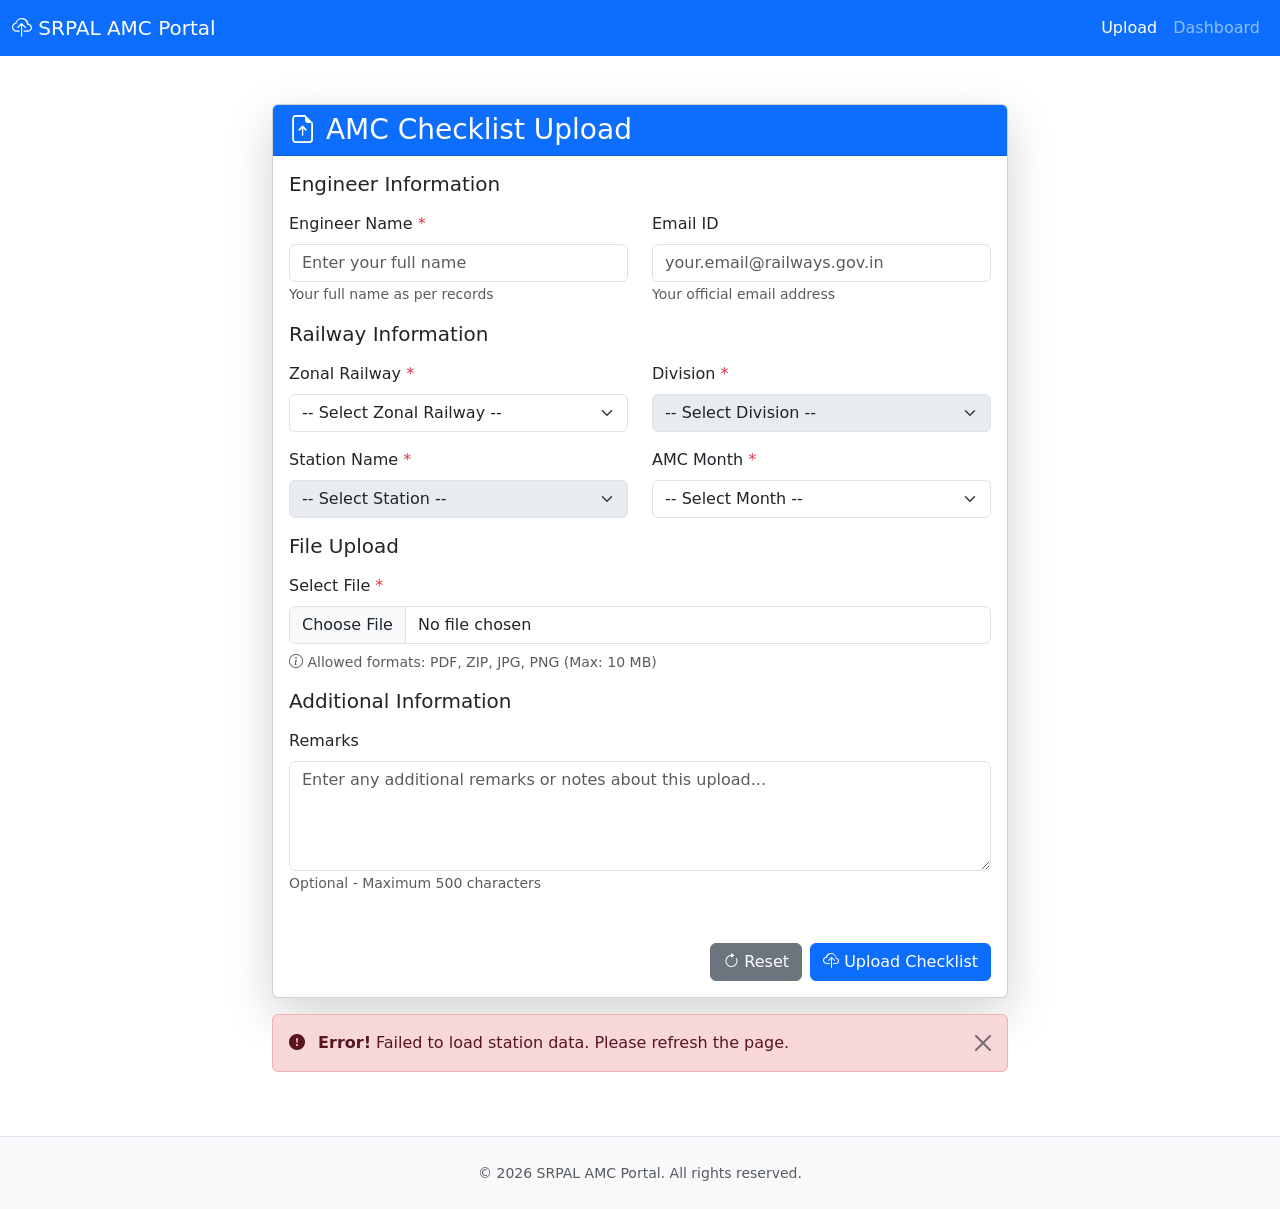
==== index.html @ 7de7b700 "Add files via upload" ====
<!DOCTYPE html>
<html lang="en">
<head>
    <meta charset="UTF-8">
    <meta name="viewport" content="width=device-width, initial-scale=1.0">
    <title>SRPAL AMC Portal - Upload</title>
    <link href="https://cdn.jsdelivr.net/npm/bootstrap@5.3.0/dist/css/bootstrap.min.css" rel="stylesheet">
    <link rel="stylesheet" href="https://cdn.jsdelivr.net/npm/bootstrap-icons@1.10.0/font/bootstrap-icons.css">
    <link rel="stylesheet" href="static/style.css">
</head>
<body>
    <nav class="navbar navbar-expand-lg navbar-dark bg-primary">
        <div class="container-fluid">
            <a class="navbar-brand" href="index.html">
                <i class="bi bi-cloud-upload"></i> SRPAL AMC Portal
            </a>
            <button class="navbar-toggler" type="button" data-bs-toggle="collapse" data-bs-target="#navbarNav">
                <span class="navbar-toggler-icon"></span>
            </button>
            <div class="collapse navbar-collapse" id="navbarNav">
                <ul class="navbar-nav ms-auto">
                    <li class="nav-item">
                        <a class="nav-link active" href="index.html">Upload</a>
                    </li>
                    <li class="nav-item">
                        <a class="nav-link" href="dashboard.html">Dashboard</a>
                    </li>
                </ul>
            </div>
        </div>
    </nav>

    <div class="container mt-5 mb-5">
        <div class="row justify-content-center">
            <div class="col-lg-8">
                <div class="card shadow-lg">
                    <div class="card-header bg-primary text-white">
                        <h3 class="mb-0">
                            <i class="bi bi-file-earmark-arrow-up"></i> AMC Checklist Upload
                        </h3>
                    </div>
                    <div class="card-body">
                        <form id="uploadForm" enctype="multipart/form-data">
                            <!-- Engineer Information Section -->
                            <div class="section-header">
                                <h5 class="mb-3">Engineer Information</h5>
                            </div>

                            <div class="row mb-3">
                                <div class="col-md-6">
                                    <label for="engineerName" class="form-label">Engineer Name <span class="text-danger">*</span></label>
                                    <input type="text" class="form-control" id="engineerName" name="engineer_name" 
                                           placeholder="Enter your full name" autocomplete="name" required>
                                    <small class="form-text text-muted">Your full name as per records</small>
                                </div>
                                <div class="col-md-6">
                                    <label for="email" class="form-label">Email ID</label>
                                    <input type="email" class="form-control" id="email" name="email" 
                                           placeholder="your.email@railways.gov.in" autocomplete="email">
                                    <small class="form-text text-muted">Your official email address</small>
                                </div>
                            </div>

                            <!-- Railway Information Section -->
                            <div class="section-header">
                                <h5 class="mb-3">Railway Information</h5>
                            </div>

                            <div class="row mb-3">
                                <div class="col-md-6">
                                    <label for="zone" class="form-label">Zonal Railway <span class="text-danger">*</span></label>
                                    <select class="form-select" id="zone" name="zone" required>
                                        <option value="">-- Select Zonal Railway --</option>
                                    </select>
                                </div>
                                <div class="col-md-6">
                                    <label for="division" class="form-label">Division <span class="text-danger">*</span></label>
                                    <select class="form-select" id="division" name="division" required disabled>
                                        <option value="">-- Select Division --</option>
                                    </select>
                                </div>
                            </div>

                            <div class="row mb-3">
                                <div class="col-md-6">
                                    <label for="station" class="form-label">Station Name <span class="text-danger">*</span></label>
                                    <select class="form-select" id="station" name="station" required disabled>
                                        <option value="">-- Select Station --</option>
                                    </select>
                                </div>
                                <div class="col-md-6">
                                    <label for="month" class="form-label">AMC Month <span class="text-danger">*</span></label>
                                    <select class="form-select" id="month" name="month" required>
                                        <option value="">-- Select Month --</option>
                                    </select>
                                </div>
                            </div>

                            <!-- File Upload Section -->
                            <div class="section-header">
                                <h5 class="mb-3">File Upload</h5>
                            </div>

                            <div class="mb-3">
                                <label for="fileInput" class="form-label">Select File <span class="text-danger">*</span></label>
                                <div class="file-upload-wrapper">
                                    <input type="file" class="form-control" id="fileInput" name="file" 
                                           accept=".pdf,.zip,.jpg,.jpeg,.png" required>
                                    <small class="form-text text-muted d-block mt-2">
                                        <i class="bi bi-info-circle"></i> Allowed formats: PDF, ZIP, JPG, PNG (Max: 10 MB)
                                    </small>
                                </div>
                                <div id="fileInfo" class="mt-3" style="display: none;">
                                    <div class="file-upload-summary">
                                        <div class="d-flex flex-column flex-sm-row justify-content-between gap-2">
                                            <div>
                                                <div class="text-muted small">Selected file</div>
                                                <strong id="fileName"></strong>
                                            </div>
                                            <div class="text-end">
                                                <div class="text-muted small">File size</div>
                                                <strong id="fileSize"></strong>
                                            </div>
                                        </div>
                                    </div>
                                </div>
                            </div>

                            <!-- Remarks Section -->
                            <div class="section-header">
                                <h5 class="mb-3">Additional Information</h5>
                            </div>

                            <div class="mb-3">
                                <label for="remarks" class="form-label">Remarks</label>
                                <textarea class="form-control" id="remarks" name="remarks" rows="4" 
                                          placeholder="Enter any additional remarks or notes about this upload..."></textarea>
                                <small class="form-text text-muted">Optional - Maximum 500 characters</small>
                            </div>

                            <!-- Form Actions -->
                            <div class="d-grid gap-2 d-md-flex justify-content-md-end mt-5">
                                <button type="reset" class="btn btn-secondary">
                                    <i class="bi bi-arrow-clockwise"></i> Reset
                                </button>
                                <button type="submit" class="btn btn-primary" id="submitBtn">
                                    <i class="bi bi-cloud-upload"></i> Upload Checklist
                                </button>
                            </div>
                        </form>
                    </div>
                </div>

                <!-- Success Message -->
                <div id="successMessage" class="alert alert-success alert-dismissible fade mt-3 d-none" role="alert" aria-live="polite">
                    <i class="bi bi-check-circle-fill me-2"></i>
                    AMC Checklist uploaded successfully.
                    <button type="button" class="btn-close" data-bs-dismiss="alert" aria-label="Close"></button>
                </div>

                <!-- Error Message -->
                <div id="errorMessage" class="alert alert-danger alert-dismissible fade mt-3 d-none" role="alert" aria-live="assertive">
                    <i class="bi bi-exclamation-circle-fill me-2"></i>
                    <strong>Error!</strong> <span id="errorText"></span>
                    <button type="button" class="btn-close" data-bs-dismiss="alert" aria-label="Close"></button>
                </div>
            </div>
        </div>
    </div>

    <!-- Footer -->
    <footer class="bg-light text-center py-4 mt-5 border-top">
        <div class="container">
            <p class="mb-0 text-muted">
                <small>&copy; 2026 SRPAL AMC Portal. All rights reserved.</small>
            </p>
        </div>
    </footer>

    <script src="https://cdn.jsdelivr.net/npm/bootstrap@5.3.0/dist/js/bootstrap.bundle.min.js"></script>
    <script>
        // Global station data
        let stationData = [];

        // Load station master data on page load
        async function loadStationData() {
            try {
                const response = await fetch('data/station_master.json');
                stationData = await response.json();
                populateZones();
                populateMonths();
            } catch (error) {
                console.error('Error loading station data:', error);
                showError('Failed to load station data. Please refresh the page.');
            }
        }

        // Populate zones dropdown
        function populateZones() {
            const zoneSelect = document.getElementById('zone');
            const zones = [...new Set(stationData.map(s => s['Zonal Railways']))].sort();
            
            zones.forEach(zone => {
                const option = document.createElement('option');
                option.value = zone;
                option.textContent = zone;
                zoneSelect.appendChild(option);
            });
        }

        // Populate AMC months
        function populateMonths() {
            const monthSelect = document.getElementById('month');
            const currentYear = new Date().getFullYear();
            const months = ['January', 'February', 'March', 'April', 'May', 'June',
                          'July', 'August', 'September', 'October', 'November', 'December'];
            
            months.forEach((month, index) => {
                const option = document.createElement('option');
                option.value = `${currentYear}_${month}`;
                option.textContent = month;
                monthSelect.appendChild(option);
            });
        }

        // Get divisions for a zone
        function getDivisions(zone) {
            return [...new Set(stationData
                .filter(s => s['Zonal Railways'] === zone)
                .map(s => s['Division']))]
                .sort();
        }

        // Get stations for a zone and division
        function getStations(zone, division) {
            return stationData
                .filter(s => s['Zonal Railways'] === zone && s['Division'] === division)
                .map(s => s['StationName'])
                .sort();
        }

        // Update divisions when zone changes
        document.getElementById('zone').addEventListener('change', function() {
            const zone = this.value;
            const divisionSelect = document.getElementById('division');
            const stationSelect = document.getElementById('station');
            
            divisionSelect.innerHTML = '<option value="">-- Select Division --</option>';
            stationSelect.innerHTML = '<option value="">-- Select Station --</option>';
            
            if (zone) {
                const divisions = getDivisions(zone);
                divisions.forEach(division => {
                    const option = document.createElement('option');
                    option.value = division;
                    option.textContent = division;
                    divisionSelect.appendChild(option);
                });
                divisionSelect.disabled = false;
            } else {
                divisionSelect.disabled = true;
            }
            
            stationSelect.disabled = true;
        });

        // Update stations when division changes
        document.getElementById('division').addEventListener('change', function() {
            const zone = document.getElementById('zone').value;
            const division = this.value;
            const stationSelect = document.getElementById('station');
            
            stationSelect.innerHTML = '<option value="">-- Select Station --</option>';
            
            if (zone && division) {
                const stations = getStations(zone, division);
                stations.forEach(station => {
                    const option = document.createElement('option');
                    option.value = station;
                    option.textContent = station;
                    stationSelect.appendChild(option);
                });
                stationSelect.disabled = false;
            } else {
                stationSelect.disabled = true;
            }
        });

        // Display file information when file is selected
        document.getElementById('fileInput').addEventListener('change', function(e) {
            const file = e.target.files[0];
            if (file) {
                const fileSize = (file.size / (1024 * 1024)).toFixed(2);
                document.getElementById('fileName').textContent = file.name;
                document.getElementById('fileSize').textContent = fileSize + ' MB';
                document.getElementById('fileInfo').style.display = 'block';
            } else {
                document.getElementById('fileInfo').style.display = 'none';
            }
        });

        async function readFileAsBase64(file) {
            return new Promise((resolve, reject) => {
                const reader = new FileReader();
                reader.onload = () => {
                    const result = reader.result;
                    const base64 = result.split(',')[1] || '';
                    resolve(base64);
                };
                reader.onerror = () => reject(new Error('File read error'));
                reader.readAsDataURL(file);
            });
        }

        // Handle form submission
        document.getElementById('uploadForm').addEventListener('submit', async function(e) {
            e.preventDefault();

            const submitBtn = document.getElementById('submitBtn');
            const fileInput = document.getElementById('fileInput');
            const file = fileInput.files[0];

            if (!file) {
                showError('Please select a file to upload.');
                return;
            }

            const maxSize = 10 * 1024 * 1024; // 10 MB
            if (file.size > maxSize) {
                showError('Selected file exceeds the maximum size of 10 MB.');
                return;
            }

            submitBtn.disabled = true;
            submitBtn.innerHTML = '<span class="spinner-border spinner-border-sm me-2" role="status" aria-hidden="true"></span> Uploading...';

            let fileBase64 = '';
            try {
                fileBase64 = await readFileAsBase64(file);
            } catch (error) {
                showError('Unable to read the selected file. Please try again.');
                submitBtn.disabled = false;
                submitBtn.innerHTML = '<i class="bi bi-cloud-upload"></i> Upload Checklist';
                return;
            }

            const payload = {
                engineer_name: document.getElementById('engineerName').value.trim(),
                email: document.getElementById('email').value.trim(),
                zone: document.getElementById('zone').value,
                division: document.getElementById('division').value,
                station: document.getElementById('station').value,
                month: document.getElementById('month').value,
                remarks: document.getElementById('remarks').value.trim(),
                fileName: file.name,
                fileType: file.type || 'application/octet-stream',
                fileBase64: fileBase64
            };

            const appsScriptUrl = 'https://script.google.com/macros/s/AKfycbzOy6zO5YhEW26iY9h-8haUPJbT-09zdVmYtEfcIm-k5g1F-56Ejv7ipr190JH3-xE0/exec';

            try {
                await fetch(appsScriptUrl, {
                    method: 'POST',
                    mode: 'no-cors',
                    body: JSON.stringify(payload)
                });

                showSuccess();
                submitBtn.disabled = false;
                submitBtn.innerHTML = '<i class="bi bi-cloud-upload"></i> Upload Checklist';
            } catch (error) {
                showError('An error occurred during upload: ' + error.message);
                submitBtn.disabled = false;
                submitBtn.innerHTML = '<i class="bi bi-cloud-upload"></i> Upload Checklist';
            }
        });

        function showSuccess() {
            const successAlert = document.getElementById('successMessage');
            const errorAlert = document.getElementById('errorMessage');

            if (!successAlert.classList.contains('show')) {
                successAlert.classList.remove('d-none');
                successAlert.classList.add('show');
            }

            if (!errorAlert.classList.contains('d-none')) {
                errorAlert.classList.add('d-none');
                errorAlert.classList.remove('show');
            }

            document.getElementById('uploadForm').reset();
            document.getElementById('fileInfo').style.display = 'none';
            document.getElementById('division').disabled = true;
            document.getElementById('station').disabled = true;

            successAlert.scrollIntoView({ behavior: 'smooth' });

            setTimeout(() => {
                successAlert.classList.remove('show');
                successAlert.classList.add('d-none');
            }, 5000);
        }

        function showError(message) {
            const errorAlert = document.getElementById('errorMessage');
            const successAlert = document.getElementById('successMessage');

            document.getElementById('errorText').textContent = message;
            successAlert.classList.add('d-none');
            successAlert.classList.remove('show');

            errorAlert.classList.remove('d-none');
            errorAlert.classList.add('show');
            errorAlert.scrollIntoView({ behavior: 'smooth' });
        }


// Limit remarks to 500 characters
document.getElementById('remarks')
.addEventListener('input', function() {

    if (this.value.length > 500) {

        this.value = this.value.substring(0, 500);

    }

});


// Load station data
window.addEventListener('DOMContentLoaded', loadStationData);

</script>
</body>
</html>
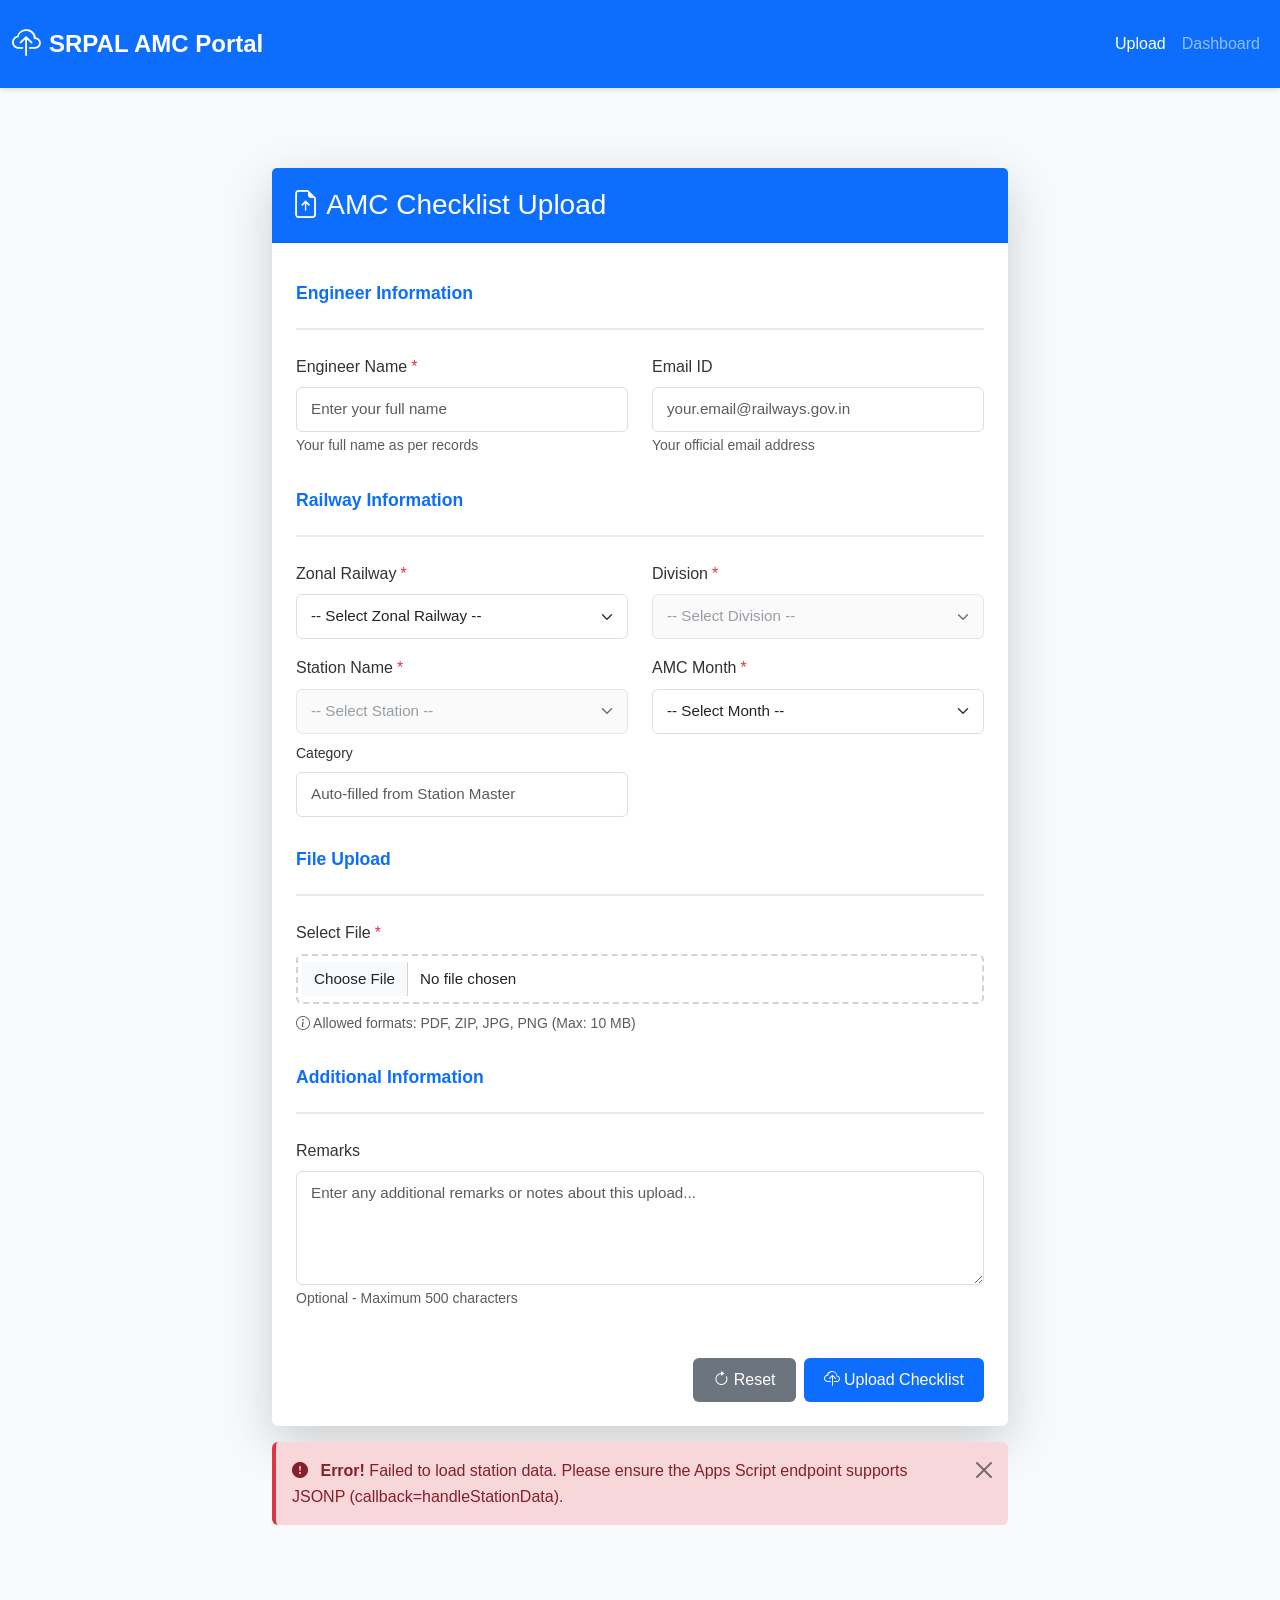
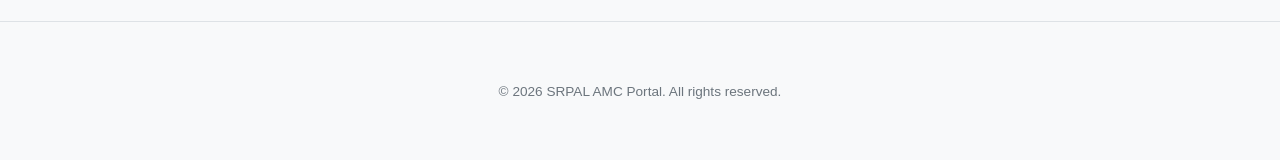
==== commit 6db7c49f: "Add files via upload" ====
--- a/index.html
+++ b/index.html
@@ -87,6 +87,10 @@
                                     <select class="form-select" id="station" name="station" required disabled>
                                         <option value="">-- Select Station --</option>
                                     </select>
+                                    <div class="mt-2">
+                                        <label for="category" class="form-label small">Category</label>
+                                        <input type="text" id="category" class="form-control form-control-sm" readonly placeholder="Auto-filled from Station Master">
+                                    </div>
                                 </div>
                                 <div class="col-md-6">
                                     <label for="month" class="form-label">AMC Month <span class="text-danger">*</span></label>
@@ -179,21 +183,41 @@
 
     <script src="https://cdn.jsdelivr.net/npm/bootstrap@5.3.0/dist/js/bootstrap.bundle.min.js"></script>
     <script>
+        // Apps Script endpoint (used for GET stations, duplicate check and POST upload)
+        const APPS_SCRIPT_URL = 'https://script.google.com/macros/s/AKfycbzOy6zO5YhEW26iY9h-8haUPJbT-09zdVmYtEfcIm-k5g1F-56Ejv7ipr190JH3-xE0/exec';
         // Global station data
         let stationData = [];
 
-        // Load station master data on page load
-        async function loadStationData() {
+        // Load station master data via JSONP (Apps Script must return handleStationData([...]))
+        function loadStationData() {
+            // remove any existing script tag with the same id
+            const existing = document.getElementById('stations-jsonp');
+            if (existing) existing.remove();
+
+            const script = document.createElement('script');
+            script.id = 'stations-jsonp';
+            script.src = APPS_SCRIPT_URL + '?action=stations&callback=handleStationData';
+            script.async = true;
+
+            script.onerror = function() {
+                console.error('JSONP script failed to load station data');
+                showError('Failed to load station data. Please ensure the Apps Script endpoint supports JSONP (callback=handleStationData).');
+            };
+
+            document.head.appendChild(script);
+        }
+
+        // Global JSONP callback used by Apps Script: handleStationData([...])
+        window.handleStationData = function(data) {
             try {
-                const response = await fetch('data/station_master.json');
-                stationData = await response.json();
+                stationData = data || [];
                 populateZones();
                 populateMonths();
-            } catch (error) {
-                console.error('Error loading station data:', error);
-                showError('Failed to load station data. Please refresh the page.');
-            }
-        }
+            } catch (err) {
+                console.error('handleStationData error:', err);
+                showError('Error processing station data.');
+            }
+        };
 
         // Populate zones dropdown
         function populateZones() {
@@ -286,6 +310,104 @@
             }
         });
 
+        // When a station is selected, auto-fill category and trigger duplicate check if month selected
+        document.getElementById('station').addEventListener('change', function() {
+            const stationName = this.value;
+            const month = document.getElementById('month').value;
+            const categoryInput = document.getElementById('category');
+
+            if (stationName) {
+                const stationObj = stationData.find(s => s['StationName'] === stationName);
+                categoryInput.value = stationObj ? (stationObj['Category'] || '') : '';
+            } else {
+                categoryInput.value = '';
+            }
+
+            // If both station and month selected, check for duplicate
+            if (stationName && month) {
+                checkDuplicate(stationName, month);
+            } else {
+                // enable submit if nothing blocking
+                document.getElementById('submitBtn').disabled = false;
+            }
+        });
+
+        // When month changes, if station already selected, run duplicate check
+        document.getElementById('month').addEventListener('change', function() {
+            const month = this.value;
+            const stationName = document.getElementById('station').value;
+
+            if (stationName && month) {
+                checkDuplicate(stationName, month);
+            } else {
+                document.getElementById('submitBtn').disabled = false;
+            }
+        });
+
+        // Check for existing AMC submission for station+period using JSONP
+        function checkDuplicate(station, period) {
+            const submitBtn = document.getElementById('submitBtn');
+            // remove any existing JSONP script
+            const existing = document.getElementById('check-jsonp');
+            if (existing) existing.remove();
+
+            // clear any previous duplicate error
+            const errorAlert = document.getElementById('errorMessage');
+            const errorText = document.getElementById('errorText');
+
+            // create script tag for JSONP
+            const script = document.createElement('script');
+            script.id = 'check-jsonp';
+            script.src = APPS_SCRIPT_URL + '?action=check&station=' + encodeURIComponent(station) + '&period=' + encodeURIComponent(period) + '&callback=handleDuplicateCheck';
+            script.async = true;
+
+            // timeout: if JSONP doesn't call back, allow upload
+            const timer = setTimeout(() => {
+                script.remove();
+                try { delete window.handleDuplicateCheck; } catch (e) {}
+                console.error('Duplicate check JSONP timeout');
+                submitBtn.disabled = false;
+            }, 8000);
+
+            script.onerror = function() {
+                clearTimeout(timer);
+                try { delete window.handleDuplicateCheck; } catch (e) {}
+                console.error('Duplicate check JSONP script error');
+                submitBtn.disabled = false;
+            };
+
+            document.head.appendChild(script);
+        }
+
+        // Global JSONP callback for duplicate check: handleDuplicateCheck({exists:true/false})
+        window.handleDuplicateCheck = function(data) {
+            const submitBtn = document.getElementById('submitBtn');
+            const errorAlert = document.getElementById('errorMessage');
+            const errorText = document.getElementById('errorText');
+
+            try {
+                if (data && data.exists === true) {
+                    submitBtn.disabled = true;
+                    showError('AMC already submitted. Please contact administrator to delete existing record and try again.');
+                } else {
+                    // clear duplicate-related error and enable upload
+                    if (errorText && errorText.textContent && errorText.textContent.includes('AMC already submitted')) {
+                        errorText.textContent = '';
+                        errorAlert.classList.add('d-none');
+                        errorAlert.classList.remove('show');
+                    }
+                    submitBtn.disabled = false;
+                }
+            } catch (err) {
+                console.error('handleDuplicateCheck error:', err);
+                submitBtn.disabled = false;
+            } finally {
+                // cleanup JSONP script
+                const scr = document.getElementById('check-jsonp');
+                if (scr) scr.remove();
+            }
+        };
+
         // Display file information when file is selected
         document.getElementById('fileInput').addEventListener('change', function(e) {
             const file = e.target.files[0];
@@ -350,17 +472,15 @@
                 zone: document.getElementById('zone').value,
                 division: document.getElementById('division').value,
                 station: document.getElementById('station').value,
+                category: document.getElementById('category').value,
                 month: document.getElementById('month').value,
                 remarks: document.getElementById('remarks').value.trim(),
                 fileName: file.name,
                 fileType: file.type || 'application/octet-stream',
                 fileBase64: fileBase64
             };
-
-            const appsScriptUrl = 'https://script.google.com/macros/s/AKfycbzOy6zO5YhEW26iY9h-8haUPJbT-09zdVmYtEfcIm-k5g1F-56Ejv7ipr190JH3-xE0/exec';
-
             try {
-                await fetch(appsScriptUrl, {
+                await fetch(APPS_SCRIPT_URL, {
                     method: 'POST',
                     mode: 'no-cors',
                     body: JSON.stringify(payload)
--- a/static/style.css
+++ b/static/style.css
@@ -0,0 +1,715 @@
+/* SRPAL AMC Portal Styles */
+
+:root {
+    --primary-color: #0d6efd;
+    --secondary-color: #6c757d;
+    --success-color: #198754;
+    --danger-color: #dc3545;
+    --warning-color: #ffc107;
+    --info-color: #0dcaf0;
+    --light-color: #f8f9fa;
+    --dark-color: #212529;
+    --border-radius: 0.375rem;
+}
+
+* {
+    margin: 0;
+    padding: 0;
+    box-sizing: border-box;
+}
+
+body {
+    font-family: 'Segoe UI', Tahoma, Geneva, Verdana, sans-serif;
+    background-color: #f8f9fa;
+    color: #333;
+    line-height: 1.6;
+}
+
+/* Navigation Bar */
+.navbar {
+    box-shadow: 0 2px 4px rgba(0, 0, 0, 0.1);
+    padding: 1rem 0;
+}
+
+.navbar-brand {
+    font-size: 1.5rem;
+    font-weight: 600;
+    display: flex;
+    align-items: center;
+    gap: 0.5rem;
+}
+
+.navbar-brand i {
+    font-size: 1.8rem;
+}
+
+/* Main Container */
+.container {
+    padding-top: 2rem;
+    padding-bottom: 2rem;
+}
+
+/* Card Styles */
+.card {
+    border: none;
+    border-radius: var(--border-radius);
+    transition: transform 0.2s, box-shadow 0.2s;
+}
+
+.card:hover {
+    transform: translateY(-2px);
+    box-shadow: 0 4px 12px rgba(0, 0, 0, 0.15) !important;
+}
+
+.card-header {
+    border-bottom: 1px solid rgba(0, 0, 0, 0.125);
+    padding: 1.25rem;
+    border-radius: var(--border-radius) var(--border-radius) 0 0;
+}
+
+.card-body {
+    padding: 1.5rem;
+}
+
+/* Section Headers */
+.section-header {
+    padding: 1rem 0 0.5rem 0;
+    border-bottom: 2px solid #e9ecef;
+    margin-bottom: 1.5rem;
+}
+
+.section-header h5 {
+    color: #0d6efd;
+    font-weight: 600;
+    font-size: 1.1rem;
+}
+
+/* Form Styles */
+.form-label {
+    font-weight: 500;
+    color: #333;
+    margin-bottom: 0.5rem;
+    display: flex;
+    align-items: center;
+    gap: 0.25rem;
+}
+
+.form-control,
+.form-select {
+    border: 1px solid #ddd;
+    border-radius: var(--border-radius);
+    padding: 0.625rem 0.875rem;
+    font-size: 0.95rem;
+    transition: border-color 0.15s, box-shadow 0.15s;
+}
+
+.form-control:focus,
+.form-select:focus {
+    border-color: #0d6efd;
+    box-shadow: 0 0 0 0.2rem rgba(13, 110, 253, 0.25);
+}
+
+.form-control:disabled,
+.form-select:disabled {
+    background-color: #f8f9fa;
+    color: #6c757d;
+    opacity: 0.7;
+}
+
+/* File Upload Styles */
+.file-upload-wrapper {
+    position: relative;
+}
+
+.file-upload-wrapper input[type="file"] {
+    display: block;
+    width: 100%;
+    padding: 0.75rem 1rem;
+    border: 2px dashed #ced4da;
+    border-radius: var(--border-radius);
+    background-color: #ffffff;
+    cursor: pointer;
+    transition: border-color 0.25s ease, background-color 0.25s ease, box-shadow 0.25s ease;
+}
+
+.file-upload-wrapper input[type="file"]:hover {
+    border-color: #0d6efd;
+    background-color: #eff5ff;
+}
+
+.file-upload-summary {
+    border: 1px solid #dee2e6;
+    border-radius: var(--border-radius);
+    background-color: #f8f9fa;
+    padding: 0.95rem 1rem;
+}
+
+.file-upload-summary strong {
+    color: #0d6efd;
+}
+
+/* Button Styles */
+.btn {
+    font-weight: 500;
+    padding: 0.625rem 1.25rem;
+    border-radius: var(--border-radius);
+    transition: all 0.2s;
+    border: none;
+}
+
+.btn:hover {
+    transform: translateY(-2px);
+    box-shadow: 0 4px 8px rgba(0, 0, 0, 0.1);
+}
+
+.btn-primary {
+    background-color: #0d6efd;
+    color: white;
+}
+
+.btn-primary:hover {
+    background-color: #0b5ed7;
+}
+
+.btn-secondary {
+    background-color: #6c757d;
+    color: white;
+}
+
+.btn-secondary:hover {
+    background-color: #5c636a;
+}
+
+.btn-success {
+    background-color: #198754;
+    color: white;
+}
+
+.btn-success:hover {
+    background-color: #157347;
+}
+
+.btn-danger {
+    background-color: #dc3545;
+    color: white;
+}
+
+.btn-danger:hover {
+    background-color: #bb2d3b;
+}
+
+.btn:disabled {
+    opacity: 0.65;
+    cursor: not-allowed;
+}
+
+/* Alert Styles */
+.alert {
+    border: none;
+    border-radius: var(--border-radius);
+    border-left: 4px solid;
+    animation: slideIn 0.3s ease-out;
+}
+
+@keyframes slideIn {
+    from {
+        opacity: 0;
+        transform: translateY(-10px);
+    }
+    to {
+        opacity: 1;
+        transform: translateY(0);
+    }
+}
+
+.alert-info {
+    border-left-color: #0dcaf0;
+    background-color: #cfe2ff;
+    color: #084298;
+}
+
+.alert-success {
+    border-left-color: #198754;
+    background-color: #d1e7dd;
+    color: #0f5132;
+}
+
+.alert-danger {
+    border-left-color: #dc3545;
+    background-color: #f8d7da;
+    color: #842029;
+}
+
+.alert-warning {
+    border-left-color: #ffc107;
+    background-color: #fff3cd;
+    color: #664d03;
+}
+
+/* Stat Cards */
+.stat-card {
+    border: none;
+    border-radius: var(--border-radius);
+    background: white;
+    transition: all 0.3s;
+}
+
+.stat-card:hover {
+    box-shadow: 0 8px 16px rgba(0, 0, 0, 0.1);
+}
+
+.stat-card .card-body {
+    padding: 1.75rem;
+}
+
+.stat-card h3 {
+    color: #0d6efd;
+    font-weight: 700;
+    font-size: 2rem;
+}
+
+.stat-card p {
+    font-size: 0.95rem;
+    margin-bottom: 0.5rem;
+}
+
+.stat-icon {
+    width: 60px;
+    height: 60px;
+    border-radius: 50%;
+    display: flex;
+    align-items: center;
+    justify-content: center;
+    font-size: 1.75rem;
+}
+
+.stat-icon.bg-primary {
+    background-color: rgba(13, 110, 253, 0.1);
+}
+
+.stat-icon.bg-success {
+    background-color: rgba(25, 135, 84, 0.1);
+}
+
+.stat-icon.bg-info {
+    background-color: rgba(13, 202, 240, 0.1);
+}
+
+.stat-icon.bg-danger {
+    background-color: rgba(220, 53, 69, 0.1);
+}
+
+/* Month Card */
+.month-card {
+    background-color: white;
+    border: 1px solid #e9ecef;
+    transition: all 0.3s;
+}
+
+.month-card:hover {
+    border-color: #0d6efd;
+    box-shadow: 0 4px 8px rgba(13, 110, 253, 0.1);
+    transform: translateY(-2px);
+}
+
+.month-card h4 {
+    color: #0d6efd;
+    font-weight: 700;
+}
+
+/* Table Styles */
+.table {
+    font-size: 0.95rem;
+}
+
+.table thead {
+    background-color: #f8f9fa;
+    border-bottom: 2px solid #dee2e6;
+}
+
+.table thead th {
+    color: #333;
+    font-weight: 600;
+    padding: 1rem;
+    border: none;
+}
+
+.table tbody td {
+    padding: 0.875rem 1rem;
+    vertical-align: middle;
+    border-color: #e9ecef;
+}
+
+.table tbody tr {
+    transition: background-color 0.2s;
+}
+
+.table tbody tr:hover {
+    background-color: #f8f9fa;
+}
+
+.table-responsive {
+    max-height: 600px;
+    overflow-y: auto;
+}
+
+/* Badge Styles */
+.badge {
+    padding: 0.35rem 0.65rem;
+    font-size: 0.85rem;
+    font-weight: 500;
+    border-radius: 0.25rem;
+}
+
+.badge.bg-primary {
+    background-color: #0d6efd !important;
+}
+
+.badge.bg-secondary {
+    background-color: #6c757d !important;
+}
+
+.badge.bg-success {
+    background-color: #198754 !important;
+}
+
+.badge.bg-danger {
+    background-color: #dc3545 !important;
+}
+
+.badge.bg-info {
+    background-color: #0dcaf0 !important;
+}
+
+/* Footer */
+footer {
+    margin-top: auto;
+    background-color: #f8f9fa;
+    border-top: 1px solid #dee2e6;
+}
+
+footer p {
+    margin: 0;
+    color: #6c757d;
+}
+
+/* Pagination */
+.pagination {
+    gap: 0.25rem;
+}
+
+.page-item.active .page-link {
+    background-color: #0d6efd;
+    border-color: #0d6efd;
+}
+
+.page-link {
+    color: #0d6efd;
+    border: 1px solid #dee2e6;
+    border-radius: var(--border-radius);
+    transition: all 0.2s;
+}
+
+.page-link:hover:not(.disabled) {
+    color: #fff;
+    background-color: #0d6efd;
+    border-color: #0d6efd;
+}
+
+.page-link.disabled,
+.page-item.disabled .page-link {
+    color: #6c757d;
+    background-color: #e9ecef;
+    border-color: #dee2e6;
+    cursor: not-allowed;
+}
+
+/* Responsive Design */
+@media (max-width: 768px) {
+    .container-fluid {
+        padding: 1rem;
+    }
+
+    .card {
+        margin-bottom: 1.5rem;
+    }
+
+    .stat-card {
+        margin-bottom: 1rem;
+    }
+
+    .table {
+        font-size: 0.85rem;
+    }
+
+    .table thead th,
+    .table tbody td {
+        padding: 0.5rem;
+    }
+
+    .btn {
+        padding: 0.5rem 0.875rem;
+        font-size: 0.9rem;
+    }
+
+    .navbar-brand {
+        font-size: 1.25rem;
+    }
+
+    .section-header h5 {
+        font-size: 1rem;
+    }
+
+    h2 {
+        font-size: 1.5rem;
+    }
+
+    h3 {
+        font-size: 1.1rem;
+    }
+
+    .d-grid {
+        gap: 0.5rem;
+    }
+}
+
+@media (max-width: 576px) {
+    .table-responsive {
+        font-size: 0.8rem;
+    }
+
+    .table thead th,
+    .table tbody td {
+        padding: 0.4rem;
+    }
+
+    .stat-icon {
+        width: 50px;
+        height: 50px;
+        font-size: 1.25rem;
+    }
+
+    .stat-card h3 {
+        font-size: 1.5rem;
+    }
+
+    .btn {
+        padding: 0.4rem 0.75rem;
+        font-size: 0.85rem;
+    }
+
+    .alert {
+        padding: 0.75rem;
+        font-size: 0.9rem;
+    }
+
+    .card-body {
+        padding: 1rem;
+    }
+
+    .form-label {
+        font-size: 0.9rem;
+    }
+
+    .form-control,
+    .form-select {
+        font-size: 0.9rem;
+        padding: 0.5rem;
+    }
+}
+
+/* Text Utilities */
+.text-muted {
+    color: #6c757d;
+}
+
+.text-center {
+    text-align: center;
+}
+
+.text-right {
+    text-align: right;
+}
+
+/* Spacing Utilities */
+.mb-0 {
+    margin-bottom: 0;
+}
+
+.mb-1 {
+    margin-bottom: 0.25rem;
+}
+
+.mb-2 {
+    margin-bottom: 0.5rem;
+}
+
+.mb-3 {
+    margin-bottom: 1rem;
+}
+
+.mb-4 {
+    margin-bottom: 1.5rem;
+}
+
+.mb-5 {
+    margin-bottom: 3rem;
+}
+
+.mt-2 {
+    margin-top: 0.5rem;
+}
+
+.mt-3 {
+    margin-top: 1rem;
+}
+
+.mt-4 {
+    margin-top: 1.5rem;
+}
+
+.mt-5 {
+    margin-top: 3rem;
+}
+
+.p-3 {
+    padding: 1rem;
+}
+
+.p-4 {
+    padding: 1.5rem;
+}
+
+/* Display Utilities */
+.d-flex {
+    display: flex;
+}
+
+.d-grid {
+    display: grid;
+}
+
+.justify-content-between {
+    justify-content: space-between;
+}
+
+.align-items-start {
+    align-items: flex-start;
+}
+
+.align-items-center {
+    align-items: center;
+}
+
+.gap-2 {
+    gap: 0.5rem;
+}
+
+.gap-3 {
+    gap: 1rem;
+}
+
+/* Small text */
+small {
+    font-size: 0.85rem;
+    color: #6c757d;
+}
+
+/* Links */
+a {
+    color: #0d6efd;
+    text-decoration: none;
+    transition: color 0.2s;
+}
+
+a:hover {
+    color: #0b5ed7;
+    text-decoration: underline;
+}
+
+/* Scrollbar Styling */
+::-webkit-scrollbar {
+    width: 8px;
+    height: 8px;
+}
+
+::-webkit-scrollbar-track {
+    background: #f1f1f1;
+}
+
+::-webkit-scrollbar-thumb {
+    background: #0d6efd;
+    border-radius: 4px;
+}
+
+::-webkit-scrollbar-thumb:hover {
+    background: #0b5ed7;
+}
+
+/* Loading Spinner */
+.spinner-border {
+    width: 1rem;
+    height: 1rem;
+    border-width: 0.15em;
+}
+
+/* Feature Items */
+.feature-item {
+    display: flex;
+    gap: 1rem;
+    padding: 1rem;
+    border-radius: var(--border-radius);
+    transition: all 0.3s;
+    background-color: #f8f9fa;
+}
+
+.feature-item:hover {
+    background-color: #f0f7ff;
+    box-shadow: 0 4px 8px rgba(13, 110, 253, 0.1);
+}
+
+.feature-icon {
+    width: 50px;
+    height: 50px;
+    border-radius: 8px;
+    display: flex;
+    align-items: center;
+    justify-content: center;
+    font-size: 1.5rem;
+    flex-shrink: 0;
+}
+
+.feature-content h6 {
+    color: #333;
+    font-weight: 600;
+    margin-bottom: 0.5rem;
+}
+
+.feature-content p {
+    font-size: 0.9rem;
+    margin: 0;
+    line-height: 1.5;
+}
+
+/* Print Styles */
+@media print {
+    body {
+        background-color: white;
+    }
+
+    .navbar,
+    footer,
+    .btn,
+    .pagination {
+        display: none;
+    }
+
+    .card {
+        box-shadow: none;
+        border: 1px solid #ddd;
+    }
+
+    .table {
+        font-size: 0.9rem;
+    }
+}
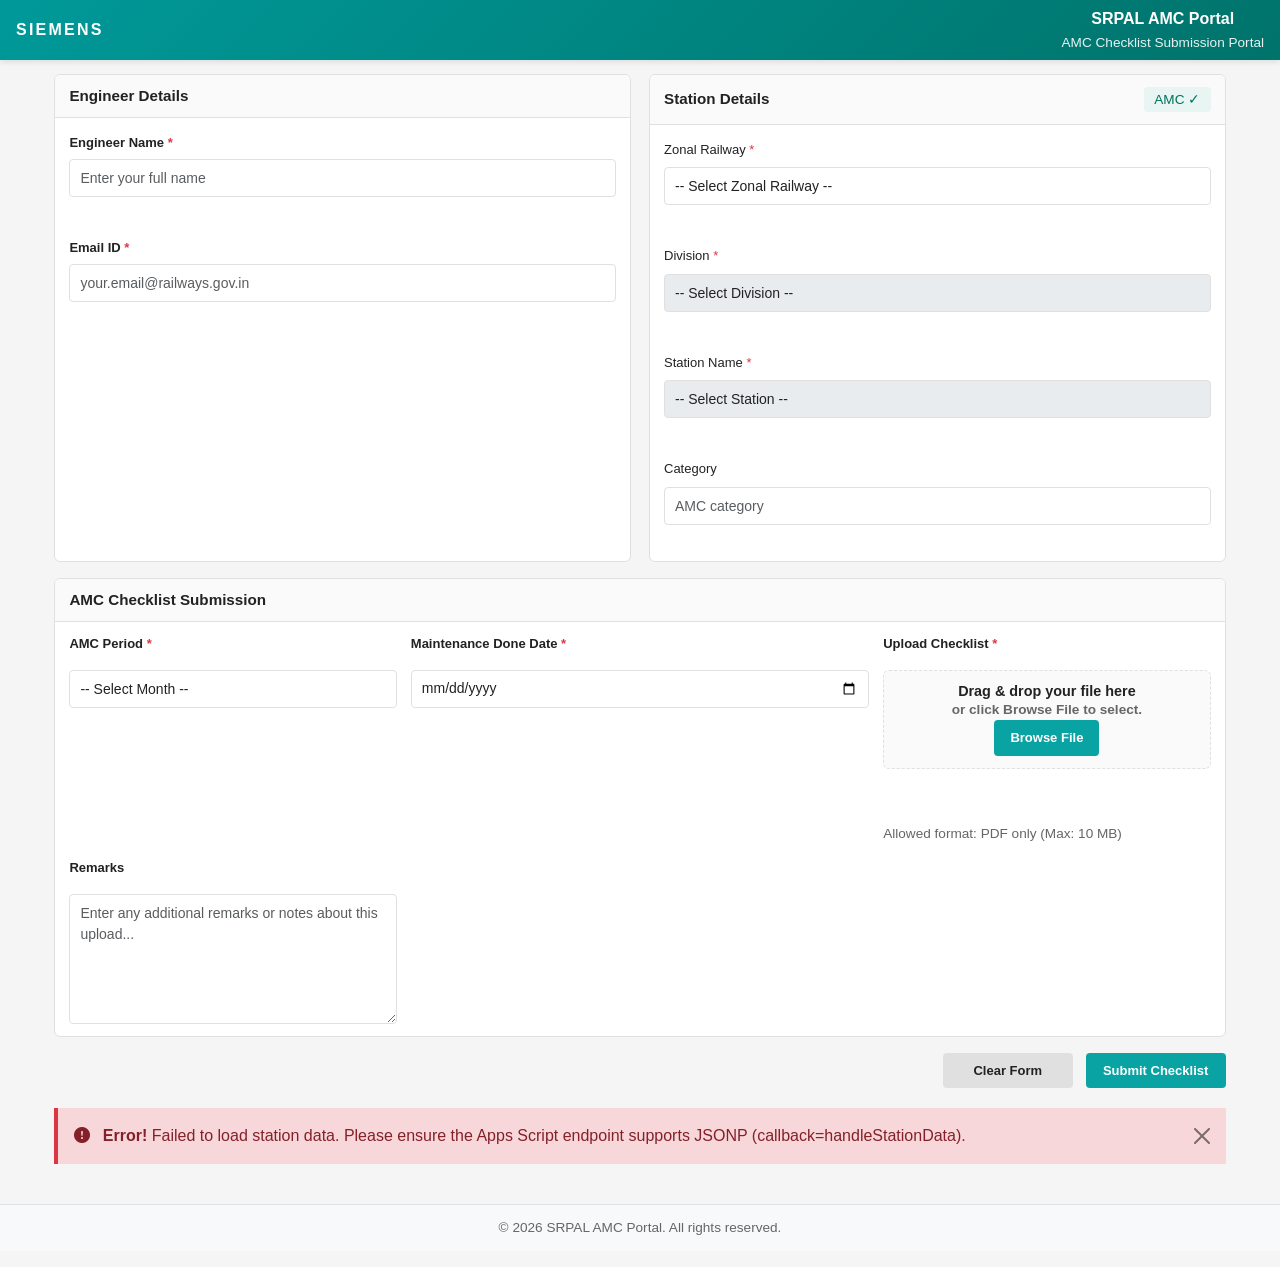
==== commit a4f2eb55: "Add files via upload" ====
--- a/index.html
+++ b/index.html
@@ -9,177 +9,203 @@
     <link rel="stylesheet" href="static/style.css">
 </head>
 <body>
-    <nav class="navbar navbar-expand-lg navbar-dark bg-primary">
-        <div class="container-fluid">
-            <a class="navbar-brand" href="index.html">
-                <i class="bi bi-cloud-upload"></i> SRPAL AMC Portal
-            </a>
-            <button class="navbar-toggler" type="button" data-bs-toggle="collapse" data-bs-target="#navbarNav">
-                <span class="navbar-toggler-icon"></span>
+    <header class="topbar">
+        <div class="topbar-left">
+            <div class="brand-mark">SIEMENS</div>
+        </div>
+        <div class="topbar-center">
+            <div class="topbar-title">SRPAL AMC Portal</div>
+            <div class="topbar-subtitle">AMC Checklist Submission Portal</div>
+        </div>
+        
+    </header>
+
+    <main class="page-shell">
+        <form id="uploadForm" enctype="multipart/form-data">
+            <section class="form-grid">
+            <article class="card-panel card-engineer">
+                <div class="card-panel-header">
+                    <h5>Engineer Details</h5>
+                </div>
+                <div class="card-panel-body">
+                    <div class="mb-4 input-icon-group">
+                        <label for="engineerName" class="form-label">Engineer Name <span class="text-danger">*</span></label>
+                        <div class="input-icon">
+                            <input type="text" class="form-control" id="engineerName" name="engineer_name" placeholder="Enter your full name" autocomplete="name" required>
+                        </div>
+                    </div>
+                    <div class="mb-4 input-icon-group">
+                        <label for="email" class="form-label">Email ID <span class="text-danger">*</span></label>
+                        <div class="input-icon">
+                            <input type="email" class="form-control" id="email" name="email" placeholder="your.email@railways.gov.in" autocomplete="email">
+                        </div>
+                    </div>
+                </div>
+            </article>
+
+            <article class="card-panel card-station">
+                <div class="card-panel-header">
+                    <h5>Station Details</h5>
+                    <span class="badge badge-success">AMC ✓</span>
+                </div>
+                <div class="card-panel-body">
+                    <div class="mb-4">
+                        <label for="zone" class="form-label">Zonal Railway <span class="text-danger">*</span></label>
+                        <div class="input-icon">
+                            <select class="form-select" id="zone" name="zone" required>
+                                <option value="">-- Select Zonal Railway --</option>
+                            </select>
+                        </div>
+                    </div>
+                    <div class="mb-4">
+                        <label for="division" class="form-label">Division <span class="text-danger">*</span></label>
+                        <div class="input-icon">
+                            <select class="form-select" id="division" name="division" required disabled>
+                                <option value="">-- Select Division --</option>
+                            </select>
+                        </div>
+                    </div>
+                    <div class="mb-4">
+                        <label for="station" class="form-label">Station Name <span class="text-danger">*</span></label>
+                        <div class="input-icon">
+                            <select class="form-select" id="station" name="station" required disabled>
+                                <option value="">-- Select Station --</option>
+                            </select>
+                        </div>
+                    </div>
+                    <div class="mb-4">
+                        <label for="category" class="form-label">Category</label>
+                        <div class="input-icon">
+                            <input type="text" id="category" class="form-control" readonly placeholder="AMC category">
+                        </div>
+                    </div>
+                </div>
+            </article>
+
+            <article class="card-panel card-upload full-width-card">
+                <div class="card-panel-header">
+                    <h5>AMC Checklist Submission</h5>
+                </div>
+                <div class="card-panel-body upload-grid">
+                    <div class="upload-column">
+                        <label for="month" class="form-label">AMC Period <span class="text-danger">*</span></label>
+                        <select class="form-select" id="month" name="month" required>
+                            <option value="">-- Select Month --</option>
+                        </select>
+                        <div class="invalid-feedback" id="monthError"></div>
+                    </div>
+                    <div class="upload-column">
+                        <label for="maintenanceDate" class="form-label">Maintenance Done Date <span class="text-danger">*</span></label>
+                        <input type="date" class="form-control" id="maintenanceDate" name="maintenanceDate" required>
+                        <div class="invalid-feedback" id="maintenanceDateError"></div>
+                    </div>
+
+                    <div class="upload-column upload-area">
+                        <label class="form-label">Upload Checklist <span class="text-danger">*</span></label>
+                        <div class="file-upload-box" id="fileUploadBox">
+                            <label class="drop-zone" for="fileInput">
+                                <div>
+                                    <h6>Drag & drop your file here</h6>
+                                    <p>or click Browse File to select.</p>
+                                    <span class="btn btn-upload">
+                                        Browse File
+                                    </span>
+                                </div>
+                            </label>
+                            <input type="file" class="form-control file-input-hidden" id="fileInput" name="file" accept=".pdf,application/pdf" required>
+                        </div>
+                        <div class="invalid-feedback" id="fileInputError"></div>
+                        <div id="fileInfo" class="file-info-card" style="display: none;">
+                            <div>
+                                <div class="text-muted small">Selected file</div>
+                                <strong id="fileName"></strong>
+                            </div>
+                            <div class="text-end">
+                                <div class="text-muted small">File size</div>
+                                <strong id="fileSize"></strong>
+                            </div>
+                        </div>
+                        <div class="file-help-text">
+                            Allowed format: PDF only (Max: 10 MB)
+                        </div>
+                    </div>
+
+                    <div class="upload-column remarks-column">
+                        <label for="remarks" class="form-label">Remarks</label>
+                        <textarea class="form-control" id="remarks" name="remarks" rows="8" placeholder="Enter any additional remarks or notes about this upload..."></textarea>
+                    </div>
+                </div>
+            </article>
+        </section>
+
+        <section class="actions-row">
+            <button type="reset" class="btn btn-secondary btn-reset">
+                Clear Form
             </button>
-            <div class="collapse navbar-collapse" id="navbarNav">
-                <ul class="navbar-nav ms-auto">
-                    <li class="nav-item">
-                        <a class="nav-link active" href="index.html">Upload</a>
-                    </li>
-                    <li class="nav-item">
-                        <a class="nav-link" href="dashboard.html">Dashboard</a>
-                    </li>
-                </ul>
+            <button type="submit" class="btn btn-primary btn-submit" id="submitBtn">
+                Submit Checklist
+            </button>
+        </section>
+
+        </form>
+
+        <div class="alert-wrapper">
+            <div id="successMessage" class="alert alert-success alert-dismissible fade d-none" role="alert" aria-live="polite">
+                <i class="bi bi-check-circle-fill me-2"></i>
+                AMC Checklist uploaded successfully.
+                <button type="button" class="btn-close" data-bs-dismiss="alert" aria-label="Close"></button>
+            </div>
+            <div id="errorMessage" class="alert alert-danger alert-dismissible fade d-none" role="alert" aria-live="assertive">
+                <i class="bi bi-exclamation-circle-fill me-2"></i>
+                <strong>Error!</strong> <span id="errorText"></span>
+                <button type="button" class="btn-close" data-bs-dismiss="alert" aria-label="Close"></button>
             </div>
         </div>
-    </nav>
-
-    <div class="container mt-5 mb-5">
-        <div class="row justify-content-center">
-            <div class="col-lg-8">
-                <div class="card shadow-lg">
-                    <div class="card-header bg-primary text-white">
-                        <h3 class="mb-0">
-                            <i class="bi bi-file-earmark-arrow-up"></i> AMC Checklist Upload
-                        </h3>
-                    </div>
-                    <div class="card-body">
-                        <form id="uploadForm" enctype="multipart/form-data">
-                            <!-- Engineer Information Section -->
-                            <div class="section-header">
-                                <h5 class="mb-3">Engineer Information</h5>
-                            </div>
-
-                            <div class="row mb-3">
-                                <div class="col-md-6">
-                                    <label for="engineerName" class="form-label">Engineer Name <span class="text-danger">*</span></label>
-                                    <input type="text" class="form-control" id="engineerName" name="engineer_name" 
-                                           placeholder="Enter your full name" autocomplete="name" required>
-                                    <small class="form-text text-muted">Your full name as per records</small>
-                                </div>
-                                <div class="col-md-6">
-                                    <label for="email" class="form-label">Email ID</label>
-                                    <input type="email" class="form-control" id="email" name="email" 
-                                           placeholder="your.email@railways.gov.in" autocomplete="email">
-                                    <small class="form-text text-muted">Your official email address</small>
-                                </div>
-                            </div>
-
-                            <!-- Railway Information Section -->
-                            <div class="section-header">
-                                <h5 class="mb-3">Railway Information</h5>
-                            </div>
-
-                            <div class="row mb-3">
-                                <div class="col-md-6">
-                                    <label for="zone" class="form-label">Zonal Railway <span class="text-danger">*</span></label>
-                                    <select class="form-select" id="zone" name="zone" required>
-                                        <option value="">-- Select Zonal Railway --</option>
-                                    </select>
-                                </div>
-                                <div class="col-md-6">
-                                    <label for="division" class="form-label">Division <span class="text-danger">*</span></label>
-                                    <select class="form-select" id="division" name="division" required disabled>
-                                        <option value="">-- Select Division --</option>
-                                    </select>
-                                </div>
-                            </div>
-
-                            <div class="row mb-3">
-                                <div class="col-md-6">
-                                    <label for="station" class="form-label">Station Name <span class="text-danger">*</span></label>
-                                    <select class="form-select" id="station" name="station" required disabled>
-                                        <option value="">-- Select Station --</option>
-                                    </select>
-                                    <div class="mt-2">
-                                        <label for="category" class="form-label small">Category</label>
-                                        <input type="text" id="category" class="form-control form-control-sm" readonly placeholder="Auto-filled from Station Master">
-                                    </div>
-                                </div>
-                                <div class="col-md-6">
-                                    <label for="month" class="form-label">AMC Month <span class="text-danger">*</span></label>
-                                    <select class="form-select" id="month" name="month" required>
-                                        <option value="">-- Select Month --</option>
-                                    </select>
-                                </div>
-                            </div>
-
-                            <!-- File Upload Section -->
-                            <div class="section-header">
-                                <h5 class="mb-3">File Upload</h5>
-                            </div>
-
-                            <div class="mb-3">
-                                <label for="fileInput" class="form-label">Select File <span class="text-danger">*</span></label>
-                                <div class="file-upload-wrapper">
-                                    <input type="file" class="form-control" id="fileInput" name="file" 
-                                           accept=".pdf,.zip,.jpg,.jpeg,.png" required>
-                                    <small class="form-text text-muted d-block mt-2">
-                                        <i class="bi bi-info-circle"></i> Allowed formats: PDF, ZIP, JPG, PNG (Max: 10 MB)
-                                    </small>
-                                </div>
-                                <div id="fileInfo" class="mt-3" style="display: none;">
-                                    <div class="file-upload-summary">
-                                        <div class="d-flex flex-column flex-sm-row justify-content-between gap-2">
-                                            <div>
-                                                <div class="text-muted small">Selected file</div>
-                                                <strong id="fileName"></strong>
-                                            </div>
-                                            <div class="text-end">
-                                                <div class="text-muted small">File size</div>
-                                                <strong id="fileSize"></strong>
-                                            </div>
-                                        </div>
-                                    </div>
-                                </div>
-                            </div>
-
-                            <!-- Remarks Section -->
-                            <div class="section-header">
-                                <h5 class="mb-3">Additional Information</h5>
-                            </div>
-
-                            <div class="mb-3">
-                                <label for="remarks" class="form-label">Remarks</label>
-                                <textarea class="form-control" id="remarks" name="remarks" rows="4" 
-                                          placeholder="Enter any additional remarks or notes about this upload..."></textarea>
-                                <small class="form-text text-muted">Optional - Maximum 500 characters</small>
-                            </div>
-
-                            <!-- Form Actions -->
-                            <div class="d-grid gap-2 d-md-flex justify-content-md-end mt-5">
-                                <button type="reset" class="btn btn-secondary">
-                                    <i class="bi bi-arrow-clockwise"></i> Reset
-                                </button>
-                                <button type="submit" class="btn btn-primary" id="submitBtn">
-                                    <i class="bi bi-cloud-upload"></i> Upload Checklist
-                                </button>
-                            </div>
-                        </form>
-                    </div>
-                </div>
-
-                <!-- Success Message -->
-                <div id="successMessage" class="alert alert-success alert-dismissible fade mt-3 d-none" role="alert" aria-live="polite">
-                    <i class="bi bi-check-circle-fill me-2"></i>
-                    AMC Checklist uploaded successfully.
-                    <button type="button" class="btn-close" data-bs-dismiss="alert" aria-label="Close"></button>
-                </div>
-
-                <!-- Error Message -->
-                <div id="errorMessage" class="alert alert-danger alert-dismissible fade mt-3 d-none" role="alert" aria-live="assertive">
-                    <i class="bi bi-exclamation-circle-fill me-2"></i>
-                    <strong>Error!</strong> <span id="errorText"></span>
-                    <button type="button" class="btn-close" data-bs-dismiss="alert" aria-label="Close"></button>
+    </main>
+
+    <footer class="page-footer">
+        <div>© 2026 SRPAL AMC Portal. All rights reserved.</div>
+    </footer>
+
+    <div class="modal fade" id="duplicateModal" tabindex="-1" aria-labelledby="duplicateModalLabel" aria-hidden="true">
+        <div class="modal-dialog modal-dialog-centered">
+            <div class="modal-content">
+                <div class="modal-header">
+                    <h5 class="modal-title" id="duplicateModalLabel">AMC Already Submitted</h5>
+                    <button type="button" class="btn-close" data-bs-dismiss="modal" aria-label="Close"></button>
+                </div>
+                <div class="modal-body">
+                    <p>This station AMC period is already submitted.</p>
+                    <p>Please contact administrator to delete existing record and try again.</p>
+                </div>
+                <div class="modal-footer">
+                    <button type="button" class="btn btn-primary" data-bs-dismiss="modal">OK</button>
                 </div>
             </div>
         </div>
     </div>
 
-    <!-- Footer -->
-    <footer class="bg-light text-center py-4 mt-5 border-top">
-        <div class="container">
-            <p class="mb-0 text-muted">
-                <small>&copy; 2026 SRPAL AMC Portal. All rights reserved.</small>
-            </p>
+    <div class="modal fade" id="successModal" tabindex="-1" aria-labelledby="successModalLabel" aria-hidden="true">
+        <div class="modal-dialog modal-dialog-centered">
+            <div class="modal-content">
+                <div class="modal-header">
+                    <h5 class="modal-title" id="successModalLabel">AMC Checklist Submitted Successfully</h5>
+                    <button type="button" class="btn-close" data-bs-dismiss="modal" aria-label="Close"></button>
+                </div>
+                <div class="modal-body">
+                    <p>Your AMC checklist has been received successfully.</p>
+                    <p>Acknowledgement No:<br><strong id="successAckId"></strong></p>
+                    <p>Station: <strong id="successStation"></strong></p>
+                    <p>AMC Period: <strong id="successPeriod"></strong></p>
+                    <p>Please save the acknowledgement number for future reference.</p>
+                    <p>Thank you.</p>
+                </div>
+                <div class="modal-footer">
+                    <button type="button" class="btn btn-primary" data-bs-dismiss="modal">OK</button>
+                </div>
+            </div>
         </div>
-    </footer>
+    </div>
 
     <script src="https://cdn.jsdelivr.net/npm/bootstrap@5.3.0/dist/js/bootstrap.bundle.min.js"></script>
     <script>
@@ -263,15 +289,27 @@
                 .sort();
         }
 
+        function resetDuplicateStateAndClearFile() {
+            hideDuplicateModal();
+            duplicateBlocked = false;
+            clearSelectedFile();
+            document.getElementById('fileInput').disabled = false;
+            document.getElementById('submitBtn').disabled = true;
+        }
+
         // Update divisions when zone changes
         document.getElementById('zone').addEventListener('change', function() {
+            resetDuplicateStateAndClearFile();
+
             const zone = this.value;
             const divisionSelect = document.getElementById('division');
             const stationSelect = document.getElementById('station');
-            
+            const categoryInput = document.getElementById('category');
+
             divisionSelect.innerHTML = '<option value="">-- Select Division --</option>';
             stationSelect.innerHTML = '<option value="">-- Select Station --</option>';
-            
+            categoryInput.value = '';
+
             if (zone) {
                 const divisions = getDivisions(zone);
                 divisions.forEach(division => {
@@ -284,18 +322,22 @@
             } else {
                 divisionSelect.disabled = true;
             }
-            
+
             stationSelect.disabled = true;
         });
 
         // Update stations when division changes
         document.getElementById('division').addEventListener('change', function() {
+            resetDuplicateStateAndClearFile();
+
             const zone = document.getElementById('zone').value;
             const division = this.value;
             const stationSelect = document.getElementById('station');
-            
+            const categoryInput = document.getElementById('category');
+
             stationSelect.innerHTML = '<option value="">-- Select Station --</option>';
-            
+            categoryInput.value = '';
+
             if (zone && division) {
                 const stations = getStations(zone, division);
                 stations.forEach(station => {
@@ -312,6 +354,8 @@
 
         // When a station is selected, auto-fill category and trigger duplicate check if month selected
         document.getElementById('station').addEventListener('change', function() {
+            resetDuplicateStateAndClearFile();
+
             const stationName = this.value;
             const month = document.getElementById('month').value;
             const categoryInput = document.getElementById('category');
@@ -323,24 +367,20 @@
                 categoryInput.value = '';
             }
 
-            // If both station and month selected, check for duplicate
             if (stationName && month) {
                 checkDuplicate(stationName, month);
-            } else {
-                // enable submit if nothing blocking
-                document.getElementById('submitBtn').disabled = false;
             }
         });
 
         // When month changes, if station already selected, run duplicate check
         document.getElementById('month').addEventListener('change', function() {
+            resetDuplicateStateAndClearFile();
+
             const month = this.value;
             const stationName = document.getElementById('station').value;
 
             if (stationName && month) {
                 checkDuplicate(stationName, month);
-            } else {
-                document.getElementById('submitBtn').disabled = false;
             }
         });
 
@@ -358,20 +398,19 @@
             // create script tag for JSONP
             const script = document.createElement('script');
             script.id = 'check-jsonp';
-            script.src = APPS_SCRIPT_URL + '?action=check&station=' + encodeURIComponent(station) + '&period=' + encodeURIComponent(period) + '&callback=handleDuplicateCheck';
+            // add timestamp cache-buster to ensure request always runs
+            script.src = APPS_SCRIPT_URL + '?action=check&station=' + encodeURIComponent(station) + '&period=' + encodeURIComponent(period) + '&callback=handleDuplicateCheck' + '&_=' + Date.now();
             script.async = true;
 
             // timeout: if JSONP doesn't call back, allow upload
             const timer = setTimeout(() => {
                 script.remove();
-                try { delete window.handleDuplicateCheck; } catch (e) {}
                 console.error('Duplicate check JSONP timeout');
                 submitBtn.disabled = false;
             }, 8000);
 
             script.onerror = function() {
                 clearTimeout(timer);
-                try { delete window.handleDuplicateCheck; } catch (e) {}
                 console.error('Duplicate check JSONP script error');
                 submitBtn.disabled = false;
             };
@@ -379,30 +418,193 @@
             document.head.appendChild(script);
         }
 
+        let duplicateBlocked = false;
+
+        function clearSelectedFile() {
+            const fileInput = document.getElementById('fileInput');
+            const fileInfo = document.getElementById('fileInfo');
+            fileInput.value = '';
+            fileInfo.style.display = 'none';
+            document.getElementById('fileName').textContent = '';
+            document.getElementById('fileSize').textContent = '';
+        }
+
+        function isPdfFile(file) {
+            return file && (file.type === 'application/pdf' || file.name.toLowerCase().endsWith('.pdf'));
+        }
+
+        function setDuplicateState(isBlocked) {
+            duplicateBlocked = isBlocked;
+            const submitBtn = document.getElementById('submitBtn');
+            const fileInput = document.getElementById('fileInput');
+
+            submitBtn.disabled = isBlocked;
+            fileInput.disabled = isBlocked;
+        }
+
+        const duplicateModalElement = document.getElementById('duplicateModal');
+        const duplicateModal = duplicateModalElement ? new bootstrap.Modal(duplicateModalElement, {
+            backdrop: 'static',
+            keyboard: false
+        }) : null;
+
+        const successModalElement = document.getElementById('successModal');
+        const successModal = successModalElement ? new bootstrap.Modal(successModalElement, {}) : null;
+
+        function showDuplicateModal() {
+            if (duplicateModal) {
+                duplicateModal.show();
+            }
+        }
+
+        function hideDuplicateModal() {
+            if (duplicateModal) {
+                duplicateModal.hide();
+            }
+        }
+
+        function buildAcknowledgementId(stationName) {
+            const now = new Date();
+            const pad = value => String(value).padStart(2, '0');
+            const date = `${now.getFullYear()}${pad(now.getMonth() + 1)}${pad(now.getDate())}`;
+            const time = `${pad(now.getHours())}${pad(now.getMinutes())}${pad(now.getSeconds())}`;
+            const stationCode = stationName ? stationName.toString().trim().replace(/\s+/g, '').toUpperCase() : 'UNKNOWN';
+            return `AMC-${date}-${time}-${stationCode}`;
+        }
+
+        function showSuccessModal(ackId) {
+            if (successModal) {
+                const selectedStation = document.getElementById('station').value;
+                const selectedMonth = document.getElementById('month').value;
+
+                document.getElementById('successAckId').textContent = ackId || 'N/A';
+                document.getElementById('successStation').textContent = selectedStation || 'N/A';
+                document.getElementById('successPeriod').textContent = selectedMonth || 'N/A';
+
+                successModal.show();
+            }
+        }
+
+        let successResetPending = false;
+        if (successModalElement) {
+            successModalElement.addEventListener('shown.bs.modal', function() {
+                if (successResetPending) {
+                    document.getElementById('uploadForm').reset();
+                    document.getElementById('fileInfo').style.display = 'none';
+                    document.getElementById('division').disabled = true;
+                    document.getElementById('station').disabled = true;
+                    clearAllValidation();
+                    successResetPending = false;
+                }
+            });
+        }
+
+        function clearFieldValidation(inputElement, errorId) {
+            if (!inputElement) return;
+            const errorElement = document.getElementById(errorId);
+            if (inputElement.classList.contains('is-invalid')) {
+                inputElement.classList.remove('is-invalid');
+            }
+            if (errorElement) {
+                errorElement.textContent = '';
+                errorElement.style.display = 'none';
+            }
+        }
+
+        function clearFileValidation() {
+            const fileUploadBox = document.getElementById('fileUploadBox');
+            const errorElement = document.getElementById('fileInputError');
+            if (fileUploadBox && fileUploadBox.classList.contains('invalid')) {
+                fileUploadBox.classList.remove('invalid');
+            }
+            if (errorElement) {
+                errorElement.textContent = '';
+                errorElement.style.display = 'none';
+            }
+        }
+
+        function clearAllValidation() {
+            clearFieldValidation(document.getElementById('month'), 'monthError');
+            clearFieldValidation(document.getElementById('maintenanceDate'), 'maintenanceDateError');
+            clearFileValidation();
+        }
+
+        function showFieldError(inputElement, errorId, message) {
+            if (!inputElement) return;
+            const errorElement = document.getElementById(errorId);
+            if (errorElement) {
+                errorElement.textContent = message;
+                errorElement.style.display = 'block';
+            }
+            inputElement.classList.add('is-invalid');
+        }
+
+        function showFileError(message) {
+            const fileUploadBox = document.getElementById('fileUploadBox');
+            const errorElement = document.getElementById('fileInputError');
+            if (fileUploadBox) {
+                fileUploadBox.classList.add('invalid');
+            }
+            if (errorElement) {
+                errorElement.textContent = message;
+                errorElement.style.display = 'block';
+            }
+        }
+
+        function validateRequiredFields() {
+            clearAllValidation();
+
+            let valid = true;
+            const month = document.getElementById('month');
+            const maintenanceDate = document.getElementById('maintenanceDate');
+            const fileInput = document.getElementById('fileInput');
+
+            if (!month.value) {
+                showFieldError(month, 'monthError', 'Please select AMC period');
+                valid = false;
+            }
+
+            if (!maintenanceDate.value) {
+                showFieldError(maintenanceDate, 'maintenanceDateError', 'Please select maintenance done date');
+                valid = false;
+            }
+
+            if (!fileInput || !fileInput.files || fileInput.files.length === 0) {
+                showFileError('Please upload AMC checklist file');
+                valid = false;
+            }
+
+            return valid;
+        }
+
         // Global JSONP callback for duplicate check: handleDuplicateCheck({exists:true/false})
         window.handleDuplicateCheck = function(data) {
             const submitBtn = document.getElementById('submitBtn');
+            const fileInput = document.getElementById('fileInput');
             const errorAlert = document.getElementById('errorMessage');
             const errorText = document.getElementById('errorText');
 
             try {
                 if (data && data.exists === true) {
-                    submitBtn.disabled = true;
-                    showError('AMC already submitted. Please contact administrator to delete existing record and try again.');
+                    setDuplicateState(true);
+                    clearSelectedFile();
+                    showDuplicateModal();
                 } else {
-                    // clear duplicate-related error and enable upload
+                    duplicateBlocked = false;
+                    hideDuplicateModal();
                     if (errorText && errorText.textContent && errorText.textContent.includes('AMC already submitted')) {
                         errorText.textContent = '';
                         errorAlert.classList.add('d-none');
                         errorAlert.classList.remove('show');
                     }
                     submitBtn.disabled = false;
+                    fileInput.disabled = false;
                 }
             } catch (err) {
                 console.error('handleDuplicateCheck error:', err);
                 submitBtn.disabled = false;
+                fileInput.disabled = false;
             } finally {
-                // cleanup JSONP script
                 const scr = document.getElementById('check-jsonp');
                 if (scr) scr.remove();
             }
@@ -410,8 +612,13 @@
 
         // Display file information when file is selected
         document.getElementById('fileInput').addEventListener('change', function(e) {
+            clearFileValidation();
             const file = e.target.files[0];
             if (file) {
+                if (!isPdfFile(file)) {
+                    clearSelectedFile();
+                    return;
+                }
                 const fileSize = (file.size / (1024 * 1024)).toFixed(2);
                 document.getElementById('fileName').textContent = file.name;
                 document.getElementById('fileSize').textContent = fileSize + ' MB';
@@ -419,6 +626,34 @@
             } else {
                 document.getElementById('fileInfo').style.display = 'none';
             }
+        });
+
+        document.getElementById('month').addEventListener('change', function() {
+            clearFieldValidation(this, 'monthError');
+        });
+
+        document.getElementById('maintenanceDate').addEventListener('change', function() {
+            clearFieldValidation(this, 'maintenanceDateError');
+        });
+
+        document.getElementById('uploadForm').addEventListener('reset', function() {
+            clearSelectedFile();
+            document.getElementById('division').disabled = true;
+            document.getElementById('station').disabled = true;
+            document.getElementById('submitBtn').disabled = false;
+            duplicateBlocked = false;
+            hideDuplicateModal();
+            const errorAlert = document.getElementById('errorMessage');
+            const successAlert = document.getElementById('successMessage');
+            if (errorAlert) {
+                errorAlert.classList.add('d-none');
+                errorAlert.classList.remove('show');
+            }
+            if (successAlert) {
+                successAlert.classList.add('d-none');
+                successAlert.classList.remove('show');
+            }
+            clearAllValidation();
         });
 
         async function readFileAsBase64(file) {
@@ -438,18 +673,32 @@
         document.getElementById('uploadForm').addEventListener('submit', async function(e) {
             e.preventDefault();
 
+            if (!validateRequiredFields()) {
+                return;
+            }
+
+            if (duplicateBlocked === true) {
+                showDuplicateModal();
+                return;
+            }
+
             const submitBtn = document.getElementById('submitBtn');
             const fileInput = document.getElementById('fileInput');
             const file = fileInput.files[0];
 
             if (!file) {
-                showError('Please select a file to upload.');
+                showError('Please upload AMC checklist file');
                 return;
             }
 
             const maxSize = 10 * 1024 * 1024; // 10 MB
             if (file.size > maxSize) {
                 showError('Selected file exceeds the maximum size of 10 MB.');
+                return;
+            }
+
+            if (file.type !== 'application/pdf' && !file.name.toLowerCase().endsWith('.pdf')) {
+                showError('Only PDF files are allowed.');
                 return;
             }
 
@@ -474,31 +723,41 @@
                 station: document.getElementById('station').value,
                 category: document.getElementById('category').value,
                 month: document.getElementById('month').value,
+                maintenanceDate: document.getElementById('maintenanceDate').value,
                 remarks: document.getElementById('remarks').value.trim(),
                 fileName: file.name,
                 fileType: file.type || 'application/octet-stream',
                 fileBase64: fileBase64
             };
             try {
-                await fetch(APPS_SCRIPT_URL, {
+                const response = await fetch(APPS_SCRIPT_URL, {
                     method: 'POST',
                     mode: 'no-cors',
                     body: JSON.stringify(payload)
                 });
 
-                showSuccess();
+                if (!response.ok && response.type !== 'opaque') {
+                    throw new Error('Upload failed. Please try again.');
+                }
+
+                const ackId = buildAcknowledgementId(document.getElementById('station').value);
+                successResetPending = true;
+                showSuccess(ackId);
                 submitBtn.disabled = false;
                 submitBtn.innerHTML = '<i class="bi bi-cloud-upload"></i> Upload Checklist';
             } catch (error) {
-                showError('An error occurred during upload: ' + error.message);
+                showError('Upload failed. Please try again.');
                 submitBtn.disabled = false;
                 submitBtn.innerHTML = '<i class="bi bi-cloud-upload"></i> Upload Checklist';
             }
         });
 
-        function showSuccess() {
+        function showSuccess(ackId) {
             const successAlert = document.getElementById('successMessage');
             const errorAlert = document.getElementById('errorMessage');
+
+            hideDuplicateModal();
+            showSuccessModal(ackId);
 
             if (!successAlert.classList.contains('show')) {
                 successAlert.classList.remove('d-none');
@@ -509,11 +768,6 @@
                 errorAlert.classList.add('d-none');
                 errorAlert.classList.remove('show');
             }
-
-            document.getElementById('uploadForm').reset();
-            document.getElementById('fileInfo').style.display = 'none';
-            document.getElementById('division').disabled = true;
-            document.getElementById('station').disabled = true;
 
             successAlert.scrollIntoView({ behavior: 'smooth' });
 
--- a/static/style.css
+++ b/static/style.css
@@ -1,15 +1,14 @@
 /* SRPAL AMC Portal Styles */
 
 :root {
-    --primary-color: #0d6efd;
-    --secondary-color: #6c757d;
-    --success-color: #198754;
-    --danger-color: #dc3545;
-    --warning-color: #ffc107;
-    --info-color: #0dcaf0;
-    --light-color: #f8f9fa;
-    --dark-color: #212529;
-    --border-radius: 0.375rem;
+    --primary: #0aa3a3;
+    --primary-dark: #007a77;
+    --surface: #ffffff;
+    --background: #f5f5f5;
+    --card: #ffffff;
+    --border-color: #e0e0e0;
+    --text-dark: #222222;
+    --text-muted: #666666;
 }
 
 * {
@@ -18,184 +17,525 @@
     box-sizing: border-box;
 }
 
+html,
+body {
+    min-height: 100%;
+}
+
 body {
     font-family: 'Segoe UI', Tahoma, Geneva, Verdana, sans-serif;
-    background-color: #f8f9fa;
-    color: #333;
-    line-height: 1.6;
-}
-
-/* Navigation Bar */
-.navbar {
-    box-shadow: 0 2px 4px rgba(0, 0, 0, 0.1);
-    padding: 1rem 0;
-}
-
-.navbar-brand {
-    font-size: 1.5rem;
+    background-color: var(--background);
+    color: var(--text-dark);
+    line-height: 1.5;
+    display: flex;
+    flex-direction: column;
+    min-height: 100vh;
+    overflow-x: hidden;
+}
+
+.topbar {
+    position: fixed;
+    top: 0;
+    left: 0;
+    right: 0;
+    z-index: 50;
+    display: flex;
+    justify-content: space-between;
+    align-items: center;
+    gap: 1rem;
+    padding: 0.35rem 1rem;
+    min-height: 60px;
+    max-height: 60px;
+    height: 60px;
+    background: linear-gradient(135deg, #009999 0%, #00736B 100%);
+    color: #ffffff;
+    box-shadow: 0 2px 6px rgba(0, 0, 0, 0.1);
+}
+
+.topbar-left,
+.topbar-right {
+    display: flex;
+    align-items: center;
+    gap: 0.85rem;
+}
+
+.topbar-center {
+    display: flex;
+    flex-direction: column;
+    align-items: center;
+    justify-content: center;
+    gap: 2px;
+}
+
+.brand-mark {
+    font-size: 1rem;
+    font-weight: 800;
+    letter-spacing: 0.14em;
+    text-transform: uppercase;
+    color: #ffffff;
+}
+
+.topbar-title {
+    font-size: 1rem;
+    font-weight: 700;
+    color: #ffffff;
+}
+
+.topbar-subtitle {
+    font-size: 0.85rem;
+    opacity: 0.9;
+    color: #ffffff;
+}
+
+.profile-card {
+    display: flex;
+    align-items: center;
+    gap: 0.9rem;
+    padding: 0.75rem 1rem;
+    border-radius: 1rem;
+    background: rgba(255, 255, 255, 0.18);
+    backdrop-filter: blur(10px);
+}
+
+.profile-avatar {
+    width: 42px;
+    height: 42px;
+    border-radius: 50%;
+    display: grid;
+    place-items: center;
+    background: rgba(255, 255, 255, 0.25);
+    font-weight: 700;
+}
+
+.profile-name {
+    font-size: 0.95rem;
+    font-weight: 700;
+}
+
+.profile-role {
+    font-size: 0.82rem;
+    opacity: 0.78;
+}
+
+.page-shell {
+    width: min(1200px, 100%);
+    margin: 64px auto 8px;
+    padding: 0 0.9rem 1rem;
+}
+
+.hero-panel {
+    display: flex;
+    align-items: center;
+    gap: 0.9rem;
+    padding: 0.72rem 0.85rem;
+    border-radius: 12px;
+    background: #ffffff;
+    border: 1px solid rgba(0, 0, 0, 0.06);
+    box-shadow: 0 12px 22px rgba(16, 47, 75, 0.05);
+}
+
+.hero-icon-wrapper {
+    width: 44px;
+    height: 44px;
+    border-radius: 14px;
+    display: grid;
+    place-items: center;
+    background: linear-gradient(135deg, rgba(0, 153, 153, 0.16), rgba(0, 100, 107, 0.2));
+    color: var(--primary-dark);
+    font-size: 1.3rem;
+}
+
+.hero-panel h1 {
+    font-size: 1.15rem;
+    margin-bottom: 0.25rem;
+}
+
+.hero-copy {
+    color: var(--text-muted);
+    margin-bottom: 0.25rem;
+    font-size: 0.92rem;
+}
+
+.badge-info {
+    display: inline-flex;
+    align-items: center;
+    gap: 0.35rem;
+    padding: 0.35rem 0.65rem;
+    border-radius: 999px;
+    background: var(--badge-bg);
+    color: var(--primary-dark);
+    font-size: 0.82rem;
+    font-weight: 700;
+}
+
+.form-grid {
+    display: grid;
+    grid-template-columns: 1fr 1fr;
+    gap: 16px 18px;
+    margin-top: 10px;
+}
+
+.card-panel {
+    background: var(--card);
+    border: 1px solid var(--border-color);
+    border-radius: 6px;
+    overflow: hidden;
+    display: flex;
+    flex-direction: column;
+}
+
+.card-panel-header {
+    display: flex;
+    align-items: center;
+    justify-content: space-between;
+    gap: 1rem;
+    padding: 12px 14px;
+    border-bottom: 1px solid var(--border-color);
+    background-color: #fafafa;
+}
+
+.card-panel-header h5 {
+    font-size: 0.95rem;
     font-weight: 600;
-    display: flex;
-    align-items: center;
+    margin: 0;
+    color: var(--text-dark);
+}
+
+.badge-success {
+    display: inline-flex;
+    align-items: center;
+    gap: 0.35rem;
+    padding: 0.4rem 0.7rem;
+    border-radius: 4px;
+    background: #e8f5f3;
+    color: #00735d;
+    font-weight: 600;
+    font-size: 0.8rem;
+}
+
+.card-panel-body {
+    padding: 12px 14px;
+    display: grid;
+    gap: 14px;
+}
+
+.input-icon-group .form-label,
+.upload-column label {
+    font-weight: 600;
+    color: var(--text-dark);
+    margin-bottom: 0.4rem;
+    font-size: 13px;
+}
+
+.input-icon,
+.upload-column .input-icon {
+    position: relative;
+}
+
+.form-control,
+.form-select,
+textarea {
+    font-size: 14px;
+    min-height: 38px;
+    height: 38px;
+    padding: 8px 10px;
+    border-radius: 4px;
+    border: 1px solid var(--border-color);
+    background: #ffffff;
+    color: var(--text-dark);
+    width: 100%;
+    box-sizing: border-box;
+}
+
+.form-label,
+.upload-column label {
+    font-size: 13px;
+}
+
+.upload-grid {
+    display: grid;
+    grid-template-columns: 1fr 1.4fr 1fr;
+    gap: 14px;
+    align-items: start;
+}
+
+.upload-column {
+    display: flex;
+    flex-direction: column;
+    gap: 0.6rem;
+}
+
+.upload-area {
+    min-height: auto;
+}
+
+.file-upload-box {
+    position: relative;
+}
+
+.drop-zone {
+    display: flex;
+    flex-direction: column;
+    align-items: center;
+    justify-content: center;
+    text-align: center;
+    background: #fafafa;
+    border-radius: 6px;
+    border: 1px dashed var(--border-color);
+    padding: 12px;
+    gap: 8px;
+    cursor: pointer;
+    min-height: 64px;
+    transition: all 0.2s ease;
+}
+
+.drop-zone:hover {
+    border-color: var(--primary);
+    background: #f0f8f8;
+}
+
+.drop-zone h6 {
+    margin: 0;
+    font-size: 0.9rem;
+    font-weight: 600;
+    color: var(--text-dark);
+}
+
+.drop-zone p {
+    margin: 0;
+    color: var(--text-muted);
+    font-size: 0.85rem;
+}
+
+.btn-upload {
+    display: inline-flex;
+    align-items: center;
+    justify-content: center;
     gap: 0.5rem;
-}
-
-.navbar-brand i {
-    font-size: 1.8rem;
-}
-
-/* Main Container */
-.container {
-    padding-top: 2rem;
-    padding-bottom: 2rem;
-}
-
-/* Card Styles */
-.card {
+    background: var(--primary);
+    color: #ffffff;
     border: none;
-    border-radius: var(--border-radius);
-    transition: transform 0.2s, box-shadow 0.2s;
-}
-
-.card:hover {
-    transform: translateY(-2px);
-    box-shadow: 0 4px 12px rgba(0, 0, 0, 0.15) !important;
-}
-
-.card-header {
-    border-bottom: 1px solid rgba(0, 0, 0, 0.125);
-    padding: 1.25rem;
-    border-radius: var(--border-radius) var(--border-radius) 0 0;
-}
-
-.card-body {
-    padding: 1.5rem;
-}
-
-/* Section Headers */
-.section-header {
-    padding: 1rem 0 0.5rem 0;
-    border-bottom: 2px solid #e9ecef;
-    margin-bottom: 1.5rem;
-}
-
-.section-header h5 {
-    color: #0d6efd;
+    border-radius: 4px;
+    padding: 6px 12px;
+    cursor: pointer;
+    font-size: 13px;
     font-weight: 600;
-    font-size: 1.1rem;
-}
-
-/* Form Styles */
-.form-label {
-    font-weight: 500;
-    color: #333;
-    margin-bottom: 0.5rem;
-    display: flex;
-    align-items: center;
-    gap: 0.25rem;
-}
-
+    transition: background 0.2s ease;
+}
+
+.btn-upload:hover {
+    background: #088888;
+}
+
+.file-input-hidden {
+    position: static;
+    width: auto;
+    height: auto;
+    opacity: 0;
+    pointer-events: none;
+}
+
+.file-info-card {
+    margin-top: 0.4rem;
+    padding: 8px 10px;
+    border-radius: 4px;
+    border: 1px solid var(--border-color);
+    background: #fafafa;
+    display: grid;
+    grid-template-columns: 1fr auto;
+    gap: 8px;
+    font-size: 0.9rem;
+}
+
+.file-help-text {
+    display: flex;
+    align-items: center;
+    gap: 0.4rem;
+    color: var(--text-muted);
+    font-size: 0.85rem;
+}
+
+.remarks-column textarea {
+    min-height: 130px;
+    resize: vertical;
+}
+
+/* Ensure AMC submission card spans both columns */
+.card-upload.full-width-card {
+    grid-column: 1 / -1;
+}
+
+/* Make form controls take full width and remain compact */
+.input-icon input,
+.input-icon select,
 .form-control,
-.form-select {
-    border: 1px solid #ddd;
-    border-radius: var(--border-radius);
-    padding: 0.625rem 0.875rem;
-    font-size: 0.95rem;
-    transition: border-color 0.15s, box-shadow 0.15s;
+.form-select,
+textarea {
+    width: 100%;
+    box-sizing: border-box;
+}
+
+.actions-row {
+    margin-top: 1rem;
+    display: flex;
+    justify-content: flex-end;
+    gap: 0.8rem;
+    flex-wrap: wrap;
+}
+
+.btn {
+    border: none;
+    border-radius: 4px;
+    padding: 8px 16px;
+    cursor: pointer;
+    font-size: 13px;
+    font-weight: 600;
+    transition: all 0.2s ease;
+}
+
+.btn-submit {
+    background: var(--primary);
+    color: #ffffff;
+    min-width: 140px;
+}
+
+.btn-submit:hover {
+    background: #088888;
+}
+
+.btn-secondary {
+    background: #e0e0e0;
+    color: var(--text-dark);
+    min-width: 130px;
+}
+
+.btn-secondary:hover {
+    background: #d0d0d0;
+}
+
+.alert-wrapper {
+    margin-top: 1.25rem;
+    display: grid;
+    gap: 0.9rem;
+}
+
+.page-footer {
+    margin: 0 auto 1rem;
+    padding: 0.8rem 1rem;
+    max-width: 1280px;
+    width: 100%;
+    text-align: center;
+    font-size: 0.85rem;
+    color: var(--text-muted);
+}
+
+.form-control,
+.form-select,
+textarea {
+    border-radius: 4px;
+    border: 1px solid var(--border-color);
+    background: #ffffff;
 }
 
 .form-control:focus,
-.form-select:focus {
-    border-color: #0d6efd;
-    box-shadow: 0 0 0 0.2rem rgba(13, 110, 253, 0.25);
-}
-
-.form-control:disabled,
-.form-select:disabled {
-    background-color: #f8f9fa;
+.form-select:focus,
+textarea:focus {
+    border-color: var(--primary);
+    outline: none;
+    background: #ffffff;
+    box-shadow: 0 0 0 3px rgba(10, 163, 163, 0.1);
+}
+
+@media (max-width: 1024px) {
+    .form-grid {
+        grid-template-columns: 1fr;
+    }
+
+    .upload-grid {
+        grid-template-columns: 1fr;
+    }
+}
+
+@media (max-width: 720px) {
+    .page-shell {
+        margin-top: 100px;
+        padding: 0 1rem 1.5rem;
+    }
+
+    .topbar {
+        flex-direction: column;
+        align-items: stretch;
+        padding: 1rem;
+    }
+
+    .topbar-center {
+        justify-content: center;
+        text-align: center;
+    }
+
+    .topbar-right {
+        justify-content: center;
+    }
+
+    .hero-panel {
+        flex-direction: column;
+        text-align: center;
+    }
+
+    .hero-panel h1 {
+        font-size: 1.8rem;
+    }
+
+    .actions-row {
+        justify-content: stretch;
+    }
+
+    .btn-submit,
+    .btn-secondary {
+        width: 100%;
+    }
+}
+}
+
+.dashboard-footer {
+    padding: 0.85rem 1.5rem;
+    text-align: center;
+    background: #ffffff;
     color: #6c757d;
-    opacity: 0.7;
-}
-
-/* File Upload Styles */
-.file-upload-wrapper {
-    position: relative;
-}
-
-.file-upload-wrapper input[type="file"] {
-    display: block;
-    width: 100%;
-    padding: 0.75rem 1rem;
-    border: 2px dashed #ced4da;
-    border-radius: var(--border-radius);
-    background-color: #ffffff;
-    cursor: pointer;
-    transition: border-color 0.25s ease, background-color 0.25s ease, box-shadow 0.25s ease;
-}
-
-.file-upload-wrapper input[type="file"]:hover {
-    border-color: #0d6efd;
-    background-color: #eff5ff;
-}
-
-.file-upload-summary {
-    border: 1px solid #dee2e6;
-    border-radius: var(--border-radius);
-    background-color: #f8f9fa;
-    padding: 0.95rem 1rem;
-}
-
-.file-upload-summary strong {
-    color: #0d6efd;
-}
-
-/* Button Styles */
-.btn {
-    font-weight: 500;
-    padding: 0.625rem 1.25rem;
-    border-radius: var(--border-radius);
-    transition: all 0.2s;
-    border: none;
-}
-
-.btn:hover {
-    transform: translateY(-2px);
-    box-shadow: 0 4px 8px rgba(0, 0, 0, 0.1);
-}
-
-.btn-primary {
-    background-color: #0d6efd;
-    color: white;
-}
-
-.btn-primary:hover {
-    background-color: #0b5ed7;
-}
-
-.btn-secondary {
-    background-color: #6c757d;
-    color: white;
-}
-
-.btn-secondary:hover {
-    background-color: #5c636a;
-}
-
-.btn-success {
-    background-color: #198754;
-    color: white;
-}
-
-.btn-success:hover {
-    background-color: #157347;
-}
-
-.btn-danger {
-    background-color: #dc3545;
-    color: white;
-}
-
-.btn-danger:hover {
-    background-color: #bb2d3b;
+    border-top: 1px solid rgba(15, 41, 77, 0.08);
+    font-size: 0.92rem;
+}
+
+@media (max-width: 1024px) {
+    .dashboard-main {
+        padding: 1rem;
+    }
+
+    .dashboard-grid {
+        grid-template-columns: 1fr;
+    }
+}
+
+@media (max-width: 640px) {
+    .dashboard-header {
+        flex-direction: column;
+        align-items: flex-start;
+        gap: 0.8rem;
+    }
+
+    .dashboard-button {
+        width: 100%;
+        justify-content: center;
+    }
+
+    .card-panel .card-header,
+    .card-panel .card-body {
+        padding: 1rem;
+    }
+
+    .file-upload-wrapper input[type="file"] {
+        padding: 1rem 0;
+    }
 }
 
 .btn:disabled {
@@ -512,12 +852,13 @@
     }
 
     .form-control,
-    .form-select {
-        font-size: 0.9rem;
-        padding: 0.5rem;
-    }
-}
-
+    .form-select,
+    textarea {
+        font-size: 14px;
+        min-height: 42px;
+        height: 42px;
+        padding: 6px 10px;
+    }
 /* Text Utilities */
 .text-muted {
     color: #6c757d;
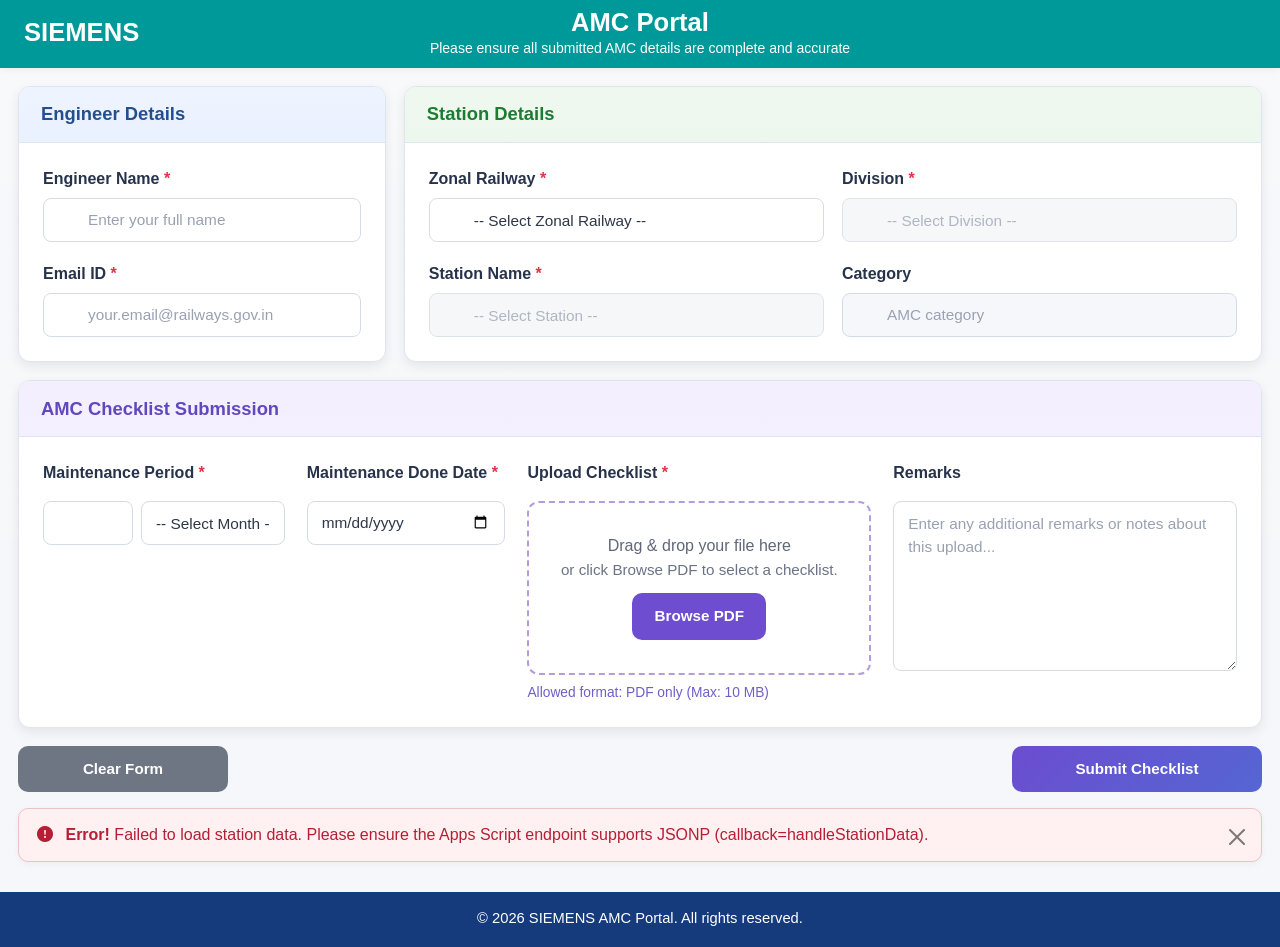
==== commit e644f120: "Add files via upload" ====
--- a/index.html
+++ b/index.html
@@ -3,24 +3,44 @@
 <head>
     <meta charset="UTF-8">
     <meta name="viewport" content="width=device-width, initial-scale=1.0">
-    <title>SRPAL AMC Portal - Upload</title>
+    <meta name="theme-color" content="#0b6b6b">
+    <title>SRAPL AMC Portal</title>
+    <link rel="preconnect" href="https://fonts.googleapis.com">
+    <link rel="preconnect" href="https://fonts.gstatic.com" crossorigin>
+    <link href="https://fonts.googleapis.com/css2?family=Inter:wght@400;500;600;700;800&display=swap" rel="stylesheet">
     <link href="https://cdn.jsdelivr.net/npm/bootstrap@5.3.0/dist/css/bootstrap.min.css" rel="stylesheet">
     <link rel="stylesheet" href="https://cdn.jsdelivr.net/npm/bootstrap-icons@1.10.0/font/bootstrap-icons.css">
-    <link rel="stylesheet" href="static/style.css">
+    <link rel="stylesheet" href="style.css?v=20260712-1">
 </head>
 <body>
+    <div class="page-backdrop" aria-hidden="true"></div>
     <header class="topbar">
         <div class="topbar-left">
-            <div class="brand-mark">SIEMENS</div>
+            <div class="topbar-title">SIEMENS</div>
         </div>
         <div class="topbar-center">
-            <div class="topbar-title">SRPAL AMC Portal</div>
-            <div class="topbar-subtitle">AMC Checklist Submission Portal</div>
+            <div class="topbar-title">AMC Portal</div>
+            <div class="topbar-subtitle">Please ensure all submitted AMC details are complete and accurate</div>
         </div>
-        
+        <div class="topbar-right"></div>
     </header>
 
     <main class="page-shell">
+        <section class="hero-panel">
+            <div class="hero-icon-wrapper">
+                <i class="bi bi-ui-checks-grid"></i>
+            </div>
+            <div class="hero-copy-wrap">
+                <div class="hero-eyebrow">AMC checklist workflow</div>
+                <h1>Modern internal submission experience</h1>
+                <p class="hero-copy">Cleaner validation, clearer status feedback, and a more polished interface for daily operations.</p>
+            </div>
+            <div class="hero-metrics">
+                <span class="badge-info"><i class="bi bi-file-earmark-pdf"></i> PDF only</span>
+                <span class="badge-info"><i class="bi bi-shield-check"></i> Internal use</span>
+            </div>
+        </section>
+
         <form id="uploadForm" enctype="multipart/form-data">
             <section class="form-grid">
             <article class="card-panel card-engineer">
@@ -31,14 +51,17 @@
                     <div class="mb-4 input-icon-group">
                         <label for="engineerName" class="form-label">Engineer Name <span class="text-danger">*</span></label>
                         <div class="input-icon">
-                            <input type="text" class="form-control" id="engineerName" name="engineer_name" placeholder="Enter your full name" autocomplete="name" required>
+                            <input type="text" class="form-control" id="engineerName" name="engineer_name" placeholder="Enter your full name" autocomplete="name" inputmode="text" maxlength="80" pattern="[A-Za-z][A-Za-z\s.'-]*" title="Use letters only. Numbers are not allowed." required>
                         </div>
+                        <div class="invalid-feedback" id="engineerNameError"></div>
+                        <div class="field-hint">Letters only. Spaces, apostrophes, and hyphens are allowed.</div>
                     </div>
                     <div class="mb-4 input-icon-group">
                         <label for="email" class="form-label">Email ID <span class="text-danger">*</span></label>
                         <div class="input-icon">
-                            <input type="email" class="form-control" id="email" name="email" placeholder="your.email@railways.gov.in" autocomplete="email">
+                            <input type="email" class="form-control" id="email" name="email" placeholder="your.email@railways.gov.in" autocomplete="email" required>
                         </div>
+                        <div class="invalid-feedback" id="emailError"></div>
                     </div>
                 </div>
             </article>
@@ -46,7 +69,6 @@
             <article class="card-panel card-station">
                 <div class="card-panel-header">
                     <h5>Station Details</h5>
-                    <span class="badge badge-success">AMC ✓</span>
                 </div>
                 <div class="card-panel-body">
                     <div class="mb-4">
@@ -88,10 +110,13 @@
                 </div>
                 <div class="card-panel-body upload-grid">
                     <div class="upload-column">
-                        <label for="month" class="form-label">AMC Period <span class="text-danger">*</span></label>
-                        <select class="form-select" id="month" name="month" required>
-                            <option value="">-- Select Month --</option>
-                        </select>
+                        <label for="month" class="form-label">Maintenance Period <span class="text-danger">*</span></label>
+                        <div class="maintenance-period-controls">
+                            <select class="form-select" id="maintenanceYear" aria-label="Maintenance year"></select>
+                            <select class="form-select" id="month" name="month" required>
+                                <option value="">-- Select Month --</option>
+                            </select>
+                        </div>
                         <div class="invalid-feedback" id="monthError"></div>
                     </div>
                     <div class="upload-column">
@@ -106,10 +131,8 @@
                             <label class="drop-zone" for="fileInput">
                                 <div>
                                     <h6>Drag & drop your file here</h6>
-                                    <p>or click Browse File to select.</p>
-                                    <span class="btn btn-upload">
-                                        Browse File
-                                    </span>
+                                    <p>or click Browse PDF to select a checklist.</p>
+                                    <span class="btn btn-upload">Browse PDF</span>
                                 </div>
                             </label>
                             <input type="file" class="form-control file-input-hidden" id="fileInput" name="file" accept=".pdf,application/pdf" required>
@@ -164,7 +187,7 @@
     </main>
 
     <footer class="page-footer">
-        <div>© 2026 SRPAL AMC Portal. All rights reserved.</div>
+        <div>&copy; 2026 SIEMENS AMC Portal. All rights reserved.</div>
     </footer>
 
     <div class="modal fade" id="duplicateModal" tabindex="-1" aria-labelledby="duplicateModalLabel" aria-hidden="true">
@@ -197,7 +220,6 @@
                     <p>Acknowledgement No:<br><strong id="successAckId"></strong></p>
                     <p>Station: <strong id="successStation"></strong></p>
                     <p>AMC Period: <strong id="successPeriod"></strong></p>
-                    <p>Please save the acknowledgement number for future reference.</p>
                     <p>Thank you.</p>
                 </div>
                 <div class="modal-footer">
@@ -211,8 +233,23 @@
     <script>
         // Apps Script endpoint (used for GET stations, duplicate check and POST upload)
         const APPS_SCRIPT_URL = 'https://script.google.com/macros/s/AKfycbzOy6zO5YhEW26iY9h-8haUPJbT-09zdVmYtEfcIm-k5g1F-56Ejv7ipr190JH3-xE0/exec';
+        const IS_FILE_ORIGIN = window.location.protocol === 'file:';
         // Global station data
         let stationData = [];
+
+        function showEnvironmentNotice() {
+            if (!IS_FILE_ORIGIN) {
+                return;
+            }
+
+            const notice = document.createElement('div');
+            notice.className = 'alert alert-warning mx-3 mt-3';
+            notice.role = 'alert';
+            notice.innerHTML = '<strong>Local file mode detected.</strong> Open this page through a local web server such as <code>python -m http.server 8000</code>, then visit <code>http://localhost:8000/index.html</code>.';
+
+            const shell = document.querySelector('.page-shell') || document.body;
+            shell.parentNode.insertBefore(notice, shell);
+        }
 
         // Load station master data via JSONP (Apps Script must return handleStationData([...]))
         function loadStationData() {
@@ -238,6 +275,7 @@
             try {
                 stationData = data || [];
                 populateZones();
+                populateMaintenanceYears();
                 populateMonths();
             } catch (err) {
                 console.error('handleStationData error:', err);
@@ -258,16 +296,33 @@
             });
         }
 
-        // Populate AMC months
+        // Populate maintenance years around the current system year.
+        function populateMaintenanceYears() {
+            const yearSelect = document.getElementById('maintenanceYear');
+            const currentYear = new Date().getFullYear();
+            yearSelect.innerHTML = '';
+
+            for (let year = currentYear - 2; year <= currentYear + 2; year++) {
+                const option = document.createElement('option');
+                option.value = String(year);
+                option.textContent = String(year);
+                option.selected = year === currentYear;
+                yearSelect.appendChild(option);
+            }
+        }
+
+        // Populate month names while preserving the YYYY_Month backend value.
         function populateMonths() {
             const monthSelect = document.getElementById('month');
-            const currentYear = new Date().getFullYear();
+            const yearSelect = document.getElementById('maintenanceYear');
+            const selectedYear = yearSelect.value || String(new Date().getFullYear());
             const months = ['January', 'February', 'March', 'April', 'May', 'June',
                           'July', 'August', 'September', 'October', 'November', 'December'];
-            
+
+            monthSelect.innerHTML = '<option value="">-- Select Month --</option>';
             months.forEach((month, index) => {
                 const option = document.createElement('option');
-                option.value = `${currentYear}_${month}`;
+                option.value = `${selectedYear}_${month}`;
                 option.textContent = month;
                 monthSelect.appendChild(option);
             });
@@ -405,7 +460,7 @@
             // timeout: if JSONP doesn't call back, allow upload
             const timer = setTimeout(() => {
                 script.remove();
-                console.error('Duplicate check JSONP timeout');
+                console.info('Duplicate check JSONP timeout; allowing upload to continue.');
                 submitBtn.disabled = false;
             }, 8000);
 
@@ -475,7 +530,8 @@
         function showSuccessModal(ackId) {
             if (successModal) {
                 const selectedStation = document.getElementById('station').value;
-                const selectedMonth = document.getElementById('month').value;
+                const monthSelect = document.getElementById('month');
+                const selectedMonth = monthSelect.options[monthSelect.selectedIndex]?.text || monthSelect.value || 'N/A';
 
                 document.getElementById('successAckId').textContent = ackId || 'N/A';
                 document.getElementById('successStation').textContent = selectedStation || 'N/A';
@@ -505,6 +561,9 @@
             if (inputElement.classList.contains('is-invalid')) {
                 inputElement.classList.remove('is-invalid');
             }
+            if (typeof inputElement.setCustomValidity === 'function') {
+                inputElement.setCustomValidity('');
+            }
             if (errorElement) {
                 errorElement.textContent = '';
                 errorElement.style.display = 'none';
@@ -524,9 +583,44 @@
         }
 
         function clearAllValidation() {
+            clearFieldValidation(document.getElementById('engineerName'), 'engineerNameError');
+            clearFieldValidation(document.getElementById('email'), 'emailError');
             clearFieldValidation(document.getElementById('month'), 'monthError');
             clearFieldValidation(document.getElementById('maintenanceDate'), 'maintenanceDateError');
             clearFileValidation();
+        }
+
+        function sanitizeEngineerName(value) {
+            return value
+                .replace(/\d+/g, '')
+                .replace(/\s{2,}/g, ' ')
+                .replace(/\s+$/g, '');
+        }
+
+        function validateEngineerName(showError = true) {
+            const engineerName = document.getElementById('engineerName');
+            const rawValue = engineerName.value.trim();
+            const validPattern = /^[A-Za-z][A-Za-z\s.'-]*$/;
+
+            if (!rawValue) {
+                engineerName.setCustomValidity('Please enter engineer name');
+                if (showError) {
+                    showFieldError(engineerName, 'engineerNameError', 'Please enter engineer name');
+                }
+                return false;
+            }
+
+            if (!validPattern.test(rawValue)) {
+                engineerName.setCustomValidity('Use letters only. Numbers are not allowed.');
+                if (showError) {
+                    showFieldError(engineerName, 'engineerNameError', 'Use letters only. Numbers are not allowed.');
+                }
+                return false;
+            }
+
+            engineerName.setCustomValidity('');
+            clearFieldValidation(engineerName, 'engineerNameError');
+            return true;
         }
 
         function showFieldError(inputElement, errorId, message) {
@@ -551,14 +645,29 @@
             }
         }
 
+        function getTodayDateValue() {
+            return new Date().toISOString().split('T')[0];
+        }
+
         function validateRequiredFields() {
             clearAllValidation();
 
             let valid = true;
+            const engineerName = document.getElementById('engineerName');
+            const email = document.getElementById('email');
             const month = document.getElementById('month');
             const maintenanceDate = document.getElementById('maintenanceDate');
             const fileInput = document.getElementById('fileInput');
 
+            if (!validateEngineerName(true)) {
+                valid = false;
+            }
+
+            if (!email.value.trim()) {
+                showFieldError(email, 'emailError', 'Please enter email ID');
+                valid = false;
+            }
+
             if (!month.value) {
                 showFieldError(month, 'monthError', 'Please select AMC period');
                 valid = false;
@@ -566,6 +675,9 @@
 
             if (!maintenanceDate.value) {
                 showFieldError(maintenanceDate, 'maintenanceDateError', 'Please select maintenance done date');
+                valid = false;
+            } else if (maintenanceDate.value > getTodayDateValue()) {
+                showFieldError(maintenanceDate, 'maintenanceDateError', 'Maintenance done date cannot be a future date.');
                 valid = false;
             }
 
@@ -628,12 +740,62 @@
             }
         });
 
+        const engineerNameInput = document.getElementById('engineerName');
+        if (engineerNameInput) {
+            engineerNameInput.addEventListener('beforeinput', function(e) {
+                if (e.data && /\d/.test(e.data)) {
+                    e.preventDefault();
+                }
+            });
+
+            engineerNameInput.addEventListener('input', function() {
+                const cleaned = sanitizeEngineerName(this.value);
+                if (cleaned !== this.value) {
+                    this.value = cleaned;
+                }
+                if (this.value.trim()) {
+                    clearFieldValidation(this, 'engineerNameError');
+                }
+            });
+
+            engineerNameInput.addEventListener('blur', function() {
+                validateEngineerName(true);
+            });
+        }
+
         document.getElementById('month').addEventListener('change', function() {
             clearFieldValidation(this, 'monthError');
         });
 
+        document.getElementById('maintenanceYear').addEventListener('change', function() {
+            const monthSelect = document.getElementById('month');
+            const selectedMonth = monthSelect.selectedIndex > 0
+                ? monthSelect.options[monthSelect.selectedIndex].textContent
+                : '';
+
+            Array.from(monthSelect.options).forEach(function(option, index) {
+                if (index > 0) {
+                    option.value = `${this.value}_${option.textContent}`;
+                }
+            }, this);
+
+            if (selectedMonth) {
+                monthSelect.dispatchEvent(new Event('change'));
+            }
+        });
+
+        document.getElementById('email').addEventListener('input', function() {
+            if (this.value.trim()) {
+                clearFieldValidation(this, 'emailError');
+            }
+        });
+
         document.getElementById('maintenanceDate').addEventListener('change', function() {
-            clearFieldValidation(this, 'maintenanceDateError');
+            if (this.value && this.value > getTodayDateValue()) {
+                showFieldError(this, 'maintenanceDateError', 'Maintenance done date cannot be a future date.');
+            } else {
+                clearFieldValidation(this, 'maintenanceDateError');
+            }
         });
 
         document.getElementById('uploadForm').addEventListener('reset', function() {
@@ -702,6 +864,7 @@
                 return;
             }
 
+            const ackId = buildAcknowledgementId(document.getElementById('station').value);
             submitBtn.disabled = true;
             submitBtn.innerHTML = '<span class="spinner-border spinner-border-sm me-2" role="status" aria-hidden="true"></span> Uploading...';
 
@@ -711,7 +874,7 @@
             } catch (error) {
                 showError('Unable to read the selected file. Please try again.');
                 submitBtn.disabled = false;
-                submitBtn.innerHTML = '<i class="bi bi-cloud-upload"></i> Upload Checklist';
+                submitBtn.innerHTML = 'Submit Checklist';
                 return;
             }
 
@@ -727,54 +890,37 @@
                 remarks: document.getElementById('remarks').value.trim(),
                 fileName: file.name,
                 fileType: file.type || 'application/octet-stream',
-                fileBase64: fileBase64
+                fileBase64: fileBase64,
+                ackId: ackId
             };
             try {
-                const response = await fetch(APPS_SCRIPT_URL, {
+                await fetch(APPS_SCRIPT_URL, {
                     method: 'POST',
                     mode: 'no-cors',
+                    headers: {
+                        'Content-Type': 'text/plain;charset=utf-8'
+                    },
                     body: JSON.stringify(payload)
                 });
 
-                if (!response.ok && response.type !== 'opaque') {
-                    throw new Error('Upload failed. Please try again.');
-                }
-
-                const ackId = buildAcknowledgementId(document.getElementById('station').value);
                 successResetPending = true;
                 showSuccess(ackId);
+            } catch (error) {
+                showError(error.message || 'Upload failed. Please try again.');
+            } finally {
                 submitBtn.disabled = false;
-                submitBtn.innerHTML = '<i class="bi bi-cloud-upload"></i> Upload Checklist';
-            } catch (error) {
-                showError('Upload failed. Please try again.');
-                submitBtn.disabled = false;
-                submitBtn.innerHTML = '<i class="bi bi-cloud-upload"></i> Upload Checklist';
+                submitBtn.innerHTML = 'Submit Checklist';
             }
         });
 
         function showSuccess(ackId) {
-            const successAlert = document.getElementById('successMessage');
+            hideDuplicateModal();
             const errorAlert = document.getElementById('errorMessage');
-
-            hideDuplicateModal();
-            showSuccessModal(ackId);
-
-            if (!successAlert.classList.contains('show')) {
-                successAlert.classList.remove('d-none');
-                successAlert.classList.add('show');
-            }
-
-            if (!errorAlert.classList.contains('d-none')) {
+            if (errorAlert && !errorAlert.classList.contains('d-none')) {
                 errorAlert.classList.add('d-none');
                 errorAlert.classList.remove('show');
             }
-
-            successAlert.scrollIntoView({ behavior: 'smooth' });
-
-            setTimeout(() => {
-                successAlert.classList.remove('show');
-                successAlert.classList.add('d-none');
-            }, 5000);
+            showSuccessModal(ackId);
         }
 
         function showError(message) {
@@ -805,7 +951,11 @@
 
 
 // Load station data
-window.addEventListener('DOMContentLoaded', loadStationData);
+window.addEventListener('DOMContentLoaded', function() {
+    document.getElementById('maintenanceDate').max = getTodayDateValue();
+    showEnvironmentNotice();
+    loadStationData();
+});
 
 </script>
 </body>
--- a/style.css
+++ b/style.css
@@ -0,0 +1,1013 @@
+/* SRPAL AMC Portal - reference-aligned UI */
+
+:root {
+    --page-bg: #f5f7fa;
+    --surface: #ffffff;
+    --surface-soft: #fbfcfe;
+    --ink: #24324d;
+    --muted: #7a8496;
+    --line: #d8dee8;
+    --line-soft: #e6ebf3;
+    --teal: #009999;
+    --blue: #173a7a;
+    --blue-soft: #edf4ff;
+    --green: #1f7a35;
+    --green-soft: #edf8ef;
+    --purple: #6f4dd1;
+    --purple-soft: #f4efff;
+    --danger: #c81e3a;
+    --danger-soft: #fff0f2;
+    --radius: 12px;
+    --shadow: 0 4px 12px rgba(0, 0, 0, 0.08);
+    --shadow-soft: 0 2px 6px rgba(0, 0, 0, 0.04);
+}
+
+* {
+    box-sizing: border-box;
+}
+
+html,
+body {
+    min-height: 100%;
+}
+
+body {
+    margin: 0;
+    font-family: "Segoe UI", Arial, sans-serif;
+    background: var(--page-bg);
+    color: var(--ink);
+    line-height: 1.45;
+}
+
+.page-backdrop {
+    position: fixed;
+    inset: 0;
+    pointer-events: none;
+    background: linear-gradient(180deg, rgba(255, 255, 255, 0.28), rgba(255, 255, 255, 0));
+    z-index: 0;
+}
+
+.topbar,
+.page-shell,
+.page-footer,
+.alert-wrapper {
+    position: relative;
+    z-index: 1;
+}
+
+.topbar {
+    display: grid;
+    grid-template-columns: 180px 1fr 180px;
+    align-items: center;
+    min-height: 68px;
+    height: 68px;
+    padding: 0 24px;
+    background: #009999;
+    color: #ffffff;
+    border-bottom: 3px solid var(--teal);
+    box-shadow: 0 2px 8px rgba(0, 0, 0, 0.05);
+}
+
+.topbar-left {
+    display: flex;
+    align-items: center;
+    justify-content: flex-start;
+    background: transparent;
+}
+
+.topbar-center {
+    position: static;
+    width: 100%;
+    max-width: none;
+    transform: none;
+    text-align: center;
+    background: transparent;
+}
+
+.topbar-right {
+    display: flex;
+    justify-content: flex-end;
+    background: transparent;
+}
+
+.brand-mark {
+    display: inline-flex;
+    align-items: center;
+    justify-content: center;
+}
+
+
+
+.topbar-title {
+    color: #ffffff;
+    font-size: clamp(23px, 2vw, 28px);
+    font-weight: 800;
+    line-height: 1.05;
+}
+
+.topbar-subtitle {
+    margin-top: 4px;
+    color: #ffffff;
+    font-size: 14px;
+    font-weight: 400;
+    line-height: 1.2;
+    text-align: center;
+}
+
+.page-shell {
+    width: min(1400px, calc(100% - 36px));
+    margin: 18px auto 0;
+    padding-bottom: 12px;
+}
+
+.hero-panel {
+    display: none;
+}
+
+.form-grid {
+    display: grid;
+    grid-template-columns: minmax(0, 3fr) minmax(0, 7fr);
+    gap: 18px;
+    align-items: start;
+}
+
+.card-panel {
+    overflow: hidden;
+    background: var(--surface);
+    border: 1px solid #dfe5ee;
+    border-radius: var(--radius);
+    box-shadow: var(--shadow);
+}
+
+.card-panel-header {
+    display: flex;
+    align-items: center;
+    justify-content: space-between;
+    gap: 12px;
+    min-height: 56px;
+    padding: 12px 22px;
+    border-bottom: 1px solid #dfe5ee;
+}
+
+.card-panel-header h5 {
+    display: flex;
+    align-items: center;
+    gap: 10px;
+    margin: 0;
+    font-size: 1.15rem;
+    font-weight: 700;
+}
+
+.card-panel-header h5 i {
+    font-size: 1.2rem;
+}
+
+.card-engineer .card-panel-header {
+    background: linear-gradient(180deg, #eef4ff 0%, #eaf1ff 100%);
+}
+
+.card-engineer .card-panel-header h5 {
+    color: #244f8f;
+}
+
+.card-station .card-panel-header {
+    background: linear-gradient(180deg, #eff8ef 0%, #ecf7ed 100%);
+}
+
+.card-station .card-panel-header h5 {
+    color: #1d7b32;
+}
+
+.card-upload .card-panel-header {
+    background: linear-gradient(180deg, #f3efff 0%, #f5f0ff 100%);
+}
+
+.card-upload .card-panel-header h5 {
+    color: #6248be;
+}
+
+.badge-success {
+    display: inline-flex;
+    align-items: center;
+    justify-content: center;
+    padding: 0.4rem 0.85rem;
+    border: 1px solid #b9dfc2;
+    border-radius: 20px;
+    background: #edf8ef;
+    color: #1f7a35;
+    font-size: 0.85rem;
+    font-weight: 700;
+}
+
+.card-panel-body {
+    padding: 24px;
+    display: grid;
+    gap: 20px;
+}
+
+.card-panel .mb-4 {
+    margin-bottom: 0 !important;
+}
+
+.form-label {
+    margin: 0 0 8px;
+    color: #27324b;
+    font-size: 1rem;
+    font-weight: 600;
+}
+
+.input-icon-group {
+    margin-bottom: 0 !important;
+}
+
+.input-icon {
+    position: relative;
+}
+
+.input-icon-addon {
+    position: absolute;
+    left: 14px;
+    top: 50%;
+    transform: translateY(-50%);
+    z-index: 2;
+    color: #5c6577;
+    font-size: 1rem;
+    pointer-events: none;
+}
+
+.input-icon .form-control,
+.input-icon .form-select {
+    padding-left: 44px;
+}
+
+.form-control,
+.form-select,
+textarea {
+    width: 100%;
+    min-height: 44px;
+    height: 44px;
+    padding: 10px 14px;
+    border: 1px solid #d5dbe5;
+    border-radius: 8px;
+    background: #ffffff;
+    color: #2d3748;
+    box-shadow: none;
+    font-size: 0.96rem;
+}
+
+.form-control::placeholder,
+textarea::placeholder {
+    color: #99a1b2;
+}
+
+.form-control:focus,
+.form-select:focus,
+textarea:focus {
+    border-color: #5b87d8;
+    box-shadow: 0 0 0 3px rgba(91, 135, 216, 0.14);
+    outline: none;
+}
+
+.form-control:disabled,
+.form-select:disabled {
+    background: #f3f5f8;
+    color: #98a2b3;
+}
+
+.is-invalid,
+.file-upload-box.invalid {
+    border-color: var(--danger) !important;
+    box-shadow: 0 0 0 3px rgba(200, 30, 58, 0.08) !important;
+}
+
+.form-control,
+.form-select,
+.file-upload-box {
+    scroll-margin-top: 88px;
+}
+
+.file-upload-box:focus {
+    outline: none;
+}
+
+.invalid-feedback {
+    display: none;
+    margin-top: 8px;
+    color: var(--danger);
+    font-size: 0.84rem;
+    font-weight: 600;
+}
+
+.field-hint {
+    display: none;
+}
+
+.card-station .card-panel-body {
+    display: grid;
+    grid-template-columns: 1fr 1fr;
+    gap: 18px 18px;
+}
+
+.card-station .card-panel-body > .mb-4:nth-child(1),
+.card-station .card-panel-body > .mb-4:nth-child(2),
+.card-station .card-panel-body > .mb-4:nth-child(3),
+.card-station .card-panel-body > .mb-4:nth-child(4) {
+    margin-bottom: 0 !important;
+}
+
+.card-station .card-panel-body > .mb-4:nth-child(1),
+.card-station .card-panel-body > .mb-4:nth-child(2),
+.card-station .card-panel-body > .mb-4:nth-child(3),
+.card-station .card-panel-body > .mb-4:nth-child(4) {
+    grid-column: auto;
+}
+
+.card-station .card-panel-body > .mb-4:nth-child(3),
+.card-station .card-panel-body > .mb-4:nth-child(4) {
+    margin-top: 2px;
+}
+
+.card-station .card-panel-body > .mb-4:nth-child(4) .form-control {
+    background: #f5f7fb;
+    color: #95a0af;
+}
+
+.card-upload.full-width-card {
+    grid-column: 1 / -1;
+}
+
+.upload-grid {
+    display: grid;
+    grid-template-columns: 0.90fr 0.74fr 1.28fr 1.28fr;
+    gap: 22px;
+    align-items: start;
+}
+
+.upload-column {
+    display: flex;
+    flex-direction: column;
+    gap: 8px;
+}
+
+.maintenance-period-controls {
+    display: grid;
+    grid-template-columns: 90px minmax(0, 1fr);
+    gap: 8px;
+}
+
+.remarks-column textarea {
+    min-height: 170px;
+    height: 170px;
+    resize: vertical;
+}
+
+.file-upload-box {
+    border: 2px dashed #b39ddb;
+    border-radius: 12px;
+    background: #ffffff;
+}
+
+.drop-zone {
+    display: flex;
+    flex-direction: column;
+    align-items: center;
+    justify-content: center;
+    min-height: 170px;
+    padding: 14px;
+    text-align: center;
+    cursor: pointer;
+    gap: 0;
+}
+
+.drop-icon {
+    display: grid;
+    place-items: center;
+    width: 42px;
+    height: 42px;
+    margin: 0 auto 10px;
+    border-radius: 50%;
+    background: #6f4dd1;
+    color: #ffffff;
+    font-size: 1.05rem;
+}
+
+.drop-zone h6 {
+    margin: 0 0 4px;
+    color: #5f6779;
+    font-size: 1rem;
+    font-weight: 500;
+}
+
+.drop-zone p {
+    margin: 0 0 12px;
+    color: #6a7386;
+    font-size: 0.95rem;
+}
+
+.drop-zone > div:last-child {
+    display: flex;
+    flex-direction: column;
+    align-items: center;
+    width: 100%;
+}
+
+.btn-upload {
+    padding: 0.55rem 1rem;
+    border: none;
+    border-radius: 8px;
+    background: #6f4dd1;
+    color: #ffffff;
+    font-size: 0.9rem;
+    font-weight: 700;
+}
+
+.btn-upload:hover {
+    color: #ffffff;
+}
+
+.file-input-hidden {
+    position: absolute;
+    inset: 0;
+    opacity: 0;
+    pointer-events: none;
+}
+
+.file-info-card {
+    display: grid;
+    grid-template-columns: auto 1fr auto;
+    gap: 12px;
+    align-items: center;
+    padding: 12px 14px;
+    border: 1px solid #e5dbfa;
+    border-radius: 10px;
+    background: #f9f6ff;
+}
+
+.file-info-card[style*="display: block"] {
+    display: grid !important;
+}
+
+.file-info-card::before {
+    content: "\f1c1";
+    font-family: "bootstrap-icons";
+    display: grid;
+    place-items: center;
+    width: 38px;
+    height: 38px;
+    border-radius: 8px;
+    background: #f36bb6;
+    color: #ffffff;
+    font-size: 1.1rem;
+}
+
+.file-info-card > :not(:first-child) {
+    min-width: 0;
+}
+
+.file-info-card .text-muted.small {
+    color: #7a7f91 !important;
+    font-size: 0.8rem;
+}
+
+.file-info-card strong {
+    color: #24324d;
+    font-size: 0.95rem;
+}
+
+.file-help-text {
+    color: #6f5fc8;
+    font-size: 0.86rem;
+    font-weight: 500;
+}
+
+.char-count {
+    color: #7a8496;
+    font-size: 0.84rem;
+    text-align: left;
+}
+
+.actions-row {
+    display: flex;
+    justify-content: space-between;
+    align-items: center;
+    gap: 16px;
+    margin-top: 18px;
+}
+
+.btn {
+    min-height: 44px;
+    padding: 0.75rem 1.4rem;
+    border: none;
+    border-radius: 10px;
+    font-size: 0.95rem;
+    font-weight: 700;
+    display: inline-flex;
+    align-items: center;
+    justify-content: center;
+}
+
+.btn-secondary,
+.btn-reset {
+    min-width: 210px;
+    background: #6f7683;
+    color: #ffffff;
+}
+
+.btn-primary,
+.btn-submit {
+    min-width: 250px;
+    background: linear-gradient(135deg, #6c4dd0 0%, #5566d3 100%);
+    color: #ffffff;
+}
+
+.btn-primary:hover,
+.btn-submit:hover,
+.btn-secondary:hover,
+.btn-reset:hover {
+    color: #ffffff;
+}
+
+.alert-wrapper {
+    display: grid;
+    gap: 12px;
+    margin-top: 16px;
+}
+
+.alert {
+    margin: 0;
+    padding: 14px 18px;
+    border-width: 1px;
+    border-radius: 10px;
+    box-shadow: var(--shadow-soft);
+}
+
+.alert-success {
+    border-color: #b9dfc2;
+    background: #edf8ef;
+    color: #1f7a35;
+}
+
+.alert-danger {
+    border-color: #efc0c6;
+    background: var(--danger-soft);
+    color: #b51f34;
+}
+
+.page-footer {
+    height: 55px;
+    margin-top: 18px;
+    display: flex;
+    align-items: center;
+    justify-content: center;
+    background: #163b7d;
+    color: #ffffff;
+    text-align: center;
+    font-size: 0.92rem;
+}
+
+.btn:disabled,
+.form-control:disabled,
+.form-select:disabled {
+    cursor: not-allowed;
+    opacity: 0.78;
+}
+
+.spinner-border {
+    width: 1rem;
+    height: 1rem;
+    border-width: 0.14em;
+}
+
+.modal-content {
+    border: 1px solid #dbe2ea;
+    border-radius: 14px;
+    box-shadow: var(--shadow);
+}
+
+.modal-header,
+.modal-footer {
+    border-color: #e8edf4;
+}
+
+.modal-title {
+    font-weight: 800;
+}
+
+/* Persistent duplicate-submission warning */
+.duplicate-toast-container {
+    position: fixed;
+    top: 84px;
+    right: 20px;
+    z-index: 1090;
+    width: min(390px, calc(100vw - 28px));
+    padding: 0;
+}
+
+.duplicate-toast {
+    width: 100%;
+    overflow: hidden;
+    border: 1px solid #e39aa5;
+    border-radius: 12px;
+    background: #fff5f6;
+    box-shadow: 0 12px 30px rgba(139, 25, 43, 0.2);
+}
+
+.duplicate-toast-header {
+    gap: 9px;
+    padding: 11px 14px;
+    border-bottom: 0;
+    background: #c9253d;
+    color: #ffffff;
+}
+
+.duplicate-toast-header i {
+    font-size: 18px;
+}
+
+.duplicate-toast-header strong {
+    font-size: 15px;
+}
+
+.duplicate-toast-header .btn-close {
+    margin: 0;
+    padding: 7px;
+}
+
+.duplicate-toast-body {
+    padding: 13px 15px 14px;
+    color: #6f1d2a;
+    font-size: 14px;
+    line-height: 1.45;
+}
+
+.duplicate-toast-body p {
+    margin: 0;
+}
+
+.duplicate-toast-body p + p {
+    margin-top: 8px;
+}
+
+.file-upload-box.duplicate-disabled {
+    border-color: #d7dbe2;
+    background: #f1f3f6;
+    opacity: 0.65;
+    cursor: not-allowed;
+}
+
+.file-upload-box.duplicate-disabled .drop-zone {
+    cursor: not-allowed;
+    pointer-events: none;
+}
+
+@media (max-width: 576px) {
+    .duplicate-toast-container {
+        top: 76px;
+        right: 14px;
+    }
+}
+
+/* Success confirmation modal */
+.success-dialog {
+    width: calc(100% - 28px);
+    max-width: 530px;
+    margin-right: auto;
+    margin-left: auto;
+}
+
+.success-modal-content {
+    overflow: hidden;
+    border: 0;
+    border-radius: 16px;
+    background: #ffffff;
+    box-shadow: 0 20px 55px rgba(23, 58, 122, 0.18);
+}
+
+.success-modal-body {
+    padding: 28px 34px 26px;
+    text-align: center;
+}
+
+.success-celebration {
+    position: relative;
+    width: 92px;
+    height: 72px;
+    margin: 0 auto 8px;
+}
+
+.success-check {
+    position: absolute;
+    top: 0;
+    left: 50%;
+    display: grid;
+    place-items: center;
+    width: 64px;
+    height: 64px;
+    transform: translateX(-50%);
+    border: 6px solid #e7f7ec;
+    border-radius: 50%;
+    background: #28a745;
+    color: #ffffff;
+    box-shadow: 0 8px 18px rgba(40, 167, 69, 0.2);
+    font-size: 28px;
+}
+
+.confetti {
+    position: absolute;
+    z-index: 2;
+    width: 7px;
+    height: 7px;
+    border-radius: 2px;
+}
+
+.confetti-one {
+    top: 10px;
+    left: 5px;
+    background: #009999;
+    transform: rotate(25deg);
+}
+
+.confetti-two {
+    top: 40px;
+    left: 9px;
+    width: 9px;
+    height: 3px;
+    background: #f3b61f;
+    transform: rotate(-30deg);
+}
+
+.confetti-three {
+    top: 7px;
+    right: 4px;
+    width: 5px;
+    height: 9px;
+    background: #6f4dd1;
+    transform: rotate(35deg);
+}
+
+.confetti-four {
+    top: 43px;
+    right: 8px;
+    border-radius: 50%;
+    background: #e85d75;
+}
+
+.success-title {
+    margin: 0;
+    color: #173a7a;
+    font-size: 24px;
+    line-height: 1.25;
+}
+
+.success-intro {
+    margin: 9px 0 18px;
+    color: #697386;
+    font-size: 15.5px;
+}
+
+.acknowledgement-box {
+    padding: 12px 16px;
+    border: 1px solid #c9e8d2;
+    border-radius: 10px;
+    background: #effaf2;
+}
+
+.acknowledgement-box span {
+    display: block;
+    margin-bottom: 3px;
+    color: #477052;
+    font-size: 13px;
+    font-weight: 600;
+}
+
+.acknowledgement-box strong {
+    display: block;
+    overflow-wrap: anywhere;
+    color: #176c31;
+    font-family: Consolas, "Courier New", monospace;
+    font-size: 16px;
+    letter-spacing: 0.02em;
+}
+
+.success-details {
+    margin: 14px 0;
+    border: 1px solid #e3e8ef;
+    border-radius: 10px;
+    background: #fbfcfe;
+}
+
+.success-detail-row {
+    display: flex;
+    align-items: center;
+    justify-content: space-between;
+    gap: 18px;
+    padding: 9px 14px;
+    color: #697386;
+    font-size: 15px;
+    text-align: left;
+}
+
+.success-detail-row + .success-detail-row {
+    border-top: 1px solid #e8edf3;
+}
+
+.success-detail-row strong {
+    color: #25324a;
+    text-align: right;
+}
+
+.success-note {
+    margin: 0 0 18px;
+    color: #697386;
+    font-size: 14px;
+}
+
+.success-done-btn {
+    min-width: 150px;
+    min-height: 42px;
+    padding: 9px 28px;
+    border-radius: 9px;
+    background: #009999;
+    color: #ffffff;
+    box-shadow: 0 6px 14px rgba(0, 153, 153, 0.2);
+}
+
+.success-done-btn:hover,
+.success-done-btn:focus {
+    background: #007f7f;
+    color: #ffffff;
+}
+
+@media (max-width: 576px) {
+    .success-modal-body {
+        padding: 24px 20px 22px;
+    }
+
+    .success-title {
+        font-size: 21px;
+    }
+
+    .success-detail-row {
+        padding: 9px 12px;
+    }
+
+    .success-done-btn {
+        width: 100%;
+    }
+}
+
+.navbar {
+    background: #ffffff !important;
+    border-bottom: 1px solid #d8dee8;
+}
+
+.stat-card,
+.month-card,
+.feature-item,
+.card {
+    border: 1px solid #dbe2ea;
+    border-radius: 14px;
+    background: #ffffff;
+    box-shadow: var(--shadow-soft);
+}
+
+.stat-card .card-body,
+.card-body {
+    padding: 1.2rem;
+}
+
+.feature-item {
+    display: flex;
+    gap: 14px;
+    padding: 14px;
+}
+
+.feature-icon {
+    display: grid;
+    place-items: center;
+    width: 48px;
+    height: 48px;
+    border-radius: 10px;
+    flex-shrink: 0;
+}
+
+.table thead th {
+    background: #f7f9fc;
+    color: #24324d;
+    font-weight: 700;
+}
+
+.table tbody tr:hover {
+    background: #f8fbff;
+}
+
+.pagination {
+    gap: 0.28rem;
+}
+
+.page-link {
+    border: 1px solid #dbe2ea;
+    border-radius: 10px;
+    color: var(--blue);
+}
+
+.page-item.active .page-link {
+    background: var(--blue);
+    border-color: var(--blue);
+}
+
+.page-link:hover {
+    color: #ffffff;
+    background: var(--blue);
+    border-color: var(--blue);
+}
+
+a {
+    color: var(--blue);
+    text-decoration: none;
+}
+
+a:hover {
+    text-decoration: underline;
+}
+
+@media (max-width: 1180px) {
+    .topbar-center {
+        width: 100%;
+        max-width: none;
+    }
+
+    .topbar {
+        grid-template-columns: 100px 1fr 100px;
+        text-align: center;
+        min-height: 68px;
+        gap: 8px;
+    }
+
+    .form-grid {
+        grid-template-columns: 1fr;
+    }
+
+    .card-station .card-panel-body {
+        grid-template-columns: 1fr 1fr;
+    }
+
+    .upload-grid {
+        grid-template-columns: 1fr 1fr;
+    }
+
+    .card-upload.full-width-card {
+        grid-column: auto;
+    }
+}
+
+@media (max-width: 768px) {
+    .page-shell {
+        width: calc(100% - 20px);
+    }
+
+    .card-panel-body {
+        padding: 18px;
+    }
+
+    .card-station .card-panel-body,
+    .upload-grid {
+        grid-template-columns: 1fr;
+    }
+
+    .actions-row {
+        flex-direction: column;
+        align-items: stretch;
+    }
+
+    .btn-secondary,
+    .btn-reset,
+    .btn-primary,
+    .btn-submit {
+        width: 100%;
+        min-width: 0;
+    }
+}
+
+@media (max-width: 576px) {
+    .topbar {
+        grid-template-columns: 42px 1fr 42px;
+        height: 66px;
+        min-height: 66px;
+        padding: 7px 12px 6px;
+    }
+
+   
+
+    .topbar-title {
+        font-size: clamp(18px, 5.4vw, 23px);
+    }
+
+    .topbar-subtitle {
+        font-size: 14px;
+    }
+
+    .drop-zone {
+        min-height: 150px;
+    }
+}
